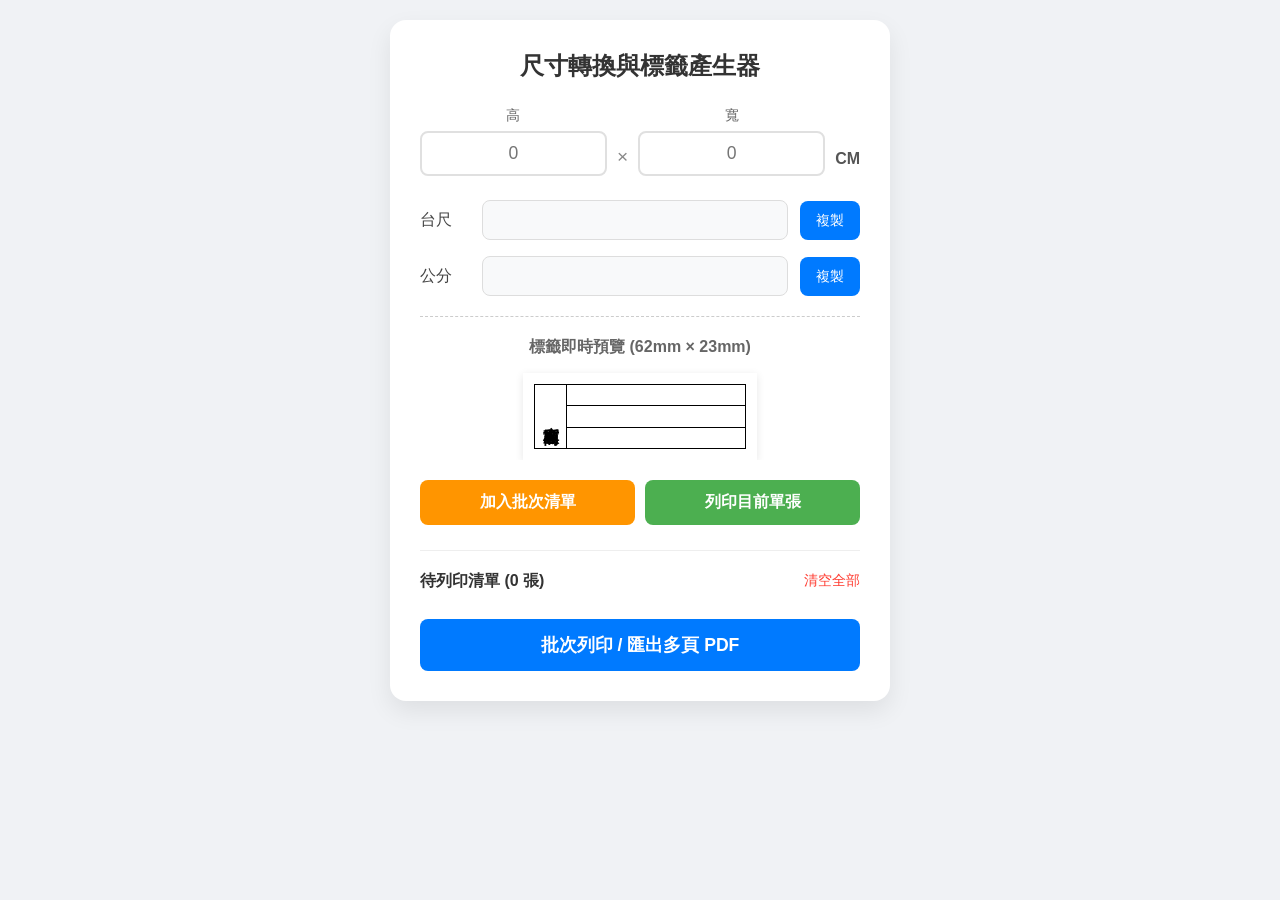
==== index.html @ 01ab7f97 "Add files via upload" ====
<!DOCTYPE html>
<html lang="zh-TW">
<head>
    <meta charset="UTF-8">
    <meta name="viewport" content="width=device-width, initial-scale=1.0, maximum-scale=1.0, user-scalable=no">

    <title>尺寸轉換與標籤批次產生器</title>

    <style id="dynamic-page-size">
        @page {
            size: 62mm 23mm;
            margin: 0;
        }
    </style>

    <style>

        * {
            box-sizing: border-box;
            margin: 0;
            padding: 0;
            font-family: -apple-system, BlinkMacSystemFont, sans-serif;
        }

        body {
            background-color: #f0f2f5;
            display: flex;
            justify-content: center;
            align-items: flex-start;
            min-height: 100vh;
            padding: 20px;
        }

        .card {
            background: #ffffff;
            padding: 30px;
            border-radius: 16px;
            box-shadow: 0 10px 25px rgba(0, 0, 0, 0.08);
            width: 100%;
            max-width: 500px;
            margin-bottom: 30px;
        }

        .title {
            text-align: center;
            font-size: 1.5rem;
            color: #333;
            margin-bottom: 24px;
            font-weight: 600;
        }


        /* ========================================
           尺寸輸入區
           ======================================== */

        .input-group {
            display: flex;
            align-items: flex-end;
            justify-content: space-between;
            gap: 10px;
            margin-bottom: 24px;
        }

        .input-field {
            flex: 1;
            display: flex;
            flex-direction: column;
            align-items: center;
        }

        .input-field label {
            font-size: 0.9rem;
            color: #666;
            margin-bottom: 6px;
        }

        .input-field input {
            width: 100%;
            min-width: 60px;
            padding: 10px;
            font-size: 1.1rem;
            text-align: center;
            border: 2px solid #e0e0e0;
            border-radius: 8px;
            outline: none;
            transition: border-color 0.2s;
        }

        .input-field input:focus {
            border-color: #007aff;
        }

        /* 關閉 Chrome, Safari, Edge, Opera 等瀏覽器的上下調整按鈕 */
        .input-field input::-webkit-outer-spin-button,
        .input-field input::-webkit-inner-spin-button {
            -webkit-appearance: none;
            margin: 0;
        }

        /* 關閉 Firefox 的上下調整按鈕 */
        .input-field input[type=number] {
            -moz-appearance: textfield;
        }

        .multiply-symbol {
            font-size: 1.2rem;
            color: #888;
            margin-bottom: 8px;
        }

        .unit-tag {
            font-size: 1rem;
            font-weight: bold;
            color: #555;
            margin-bottom: 8px;
        }


        /* ========================================
           計算結果
           ======================================== */

        .result-group {
            display: flex;
            flex-direction: column;
            gap: 16px;
            margin-bottom: 20px;
        }

        .result-row {
            display: flex;
            align-items: center;
            gap: 12px;
        }

        .result-label {
            width: 50px;
            font-size: 1rem;
            color: #444;
            font-weight: 500;
        }

        .result-input {
            flex: 1;
            padding: 10px;
            font-size: 1rem;
            border: 1px solid #ddd;
            background-color: #f8f9fa;
            border-radius: 8px;
            outline: none;
        }

        .btn-copy {
            padding: 10px 16px;
            font-size: 0.9rem;
            color: #fff;
            background-color: #007aff;
            border: none;
            border-radius: 8px;
            cursor: pointer;
            white-space: nowrap;
        }

        .btn-copy:hover {
            background-color: #0056b3;
        }


        /* ========================================
           標籤預覽
           ======================================== */

        .label-preview-container {
            display: flex;
            flex-direction: column;
            align-items: center;
            gap: 15px;
            padding-top: 20px;
            border-top: 1px dashed #ccc;
            overflow-x: auto;
        }

        .preview-title {
            font-size: 1rem;
            color: #666;
            font-weight: bold;
        }

        #print-area {
            display: inline-block;
            background: white;
            box-sizing: border-box;

            width: 62mm;
            height: 23mm;

            padding: 3mm;

            box-shadow: 0 2px 8px rgba(0, 0, 0, 0.1);
        }

        .label-grid {
            display: grid;

            grid-template-columns: 15% 85%;
            grid-template-rows: 1fr 1fr 1fr;

            width: 100%;
            height: 100%;

            box-sizing: border-box;

            border-top: 1px solid #000;
            border-left: 1px solid #000;
        }

        .grid-cell {
            border-right: 1px solid #000;
            border-bottom: 1px solid #000;
            position: relative;
            box-sizing: border-box;
        }

        .col-left {
            grid-row: span 3;
        }

        .auto-fit-left,
        .auto-fit-right {
            position: absolute;

            top: 0;
            left: 0;
            right: 0;
            bottom: 0;

            outline: none;

            overflow: hidden;
            white-space: nowrap;

            display: flex;
            justify-content: center;
            align-items: center;
        }

        .auto-fit-left {
            writing-mode: vertical-lr;
            text-orientation: upright;
            letter-spacing: 1px;
            font-weight: bold;
        }

        .auto-fit-right {
            padding: 0 4px;
        }

        .auto-fit-left:hover,
        .auto-fit-right:hover {
            background-color: #f9f9f9;
            cursor: text;
        }


        /* ========================================
           按鈕區
           ======================================== */

        .btn-action-group {
            display: flex;
            gap: 10px;
            margin-top: 20px;
        }

        .btn-add {
            flex: 1;
            padding: 12px;
            font-size: 1rem;
            color: #fff;
            background-color: #ff9500;
            border: none;
            border-radius: 8px;
            cursor: pointer;
            font-weight: bold;
            transition: background-color 0.2s;
        }

        .btn-add:hover {
            background-color: #e08500;
        }

        .btn-print {
            flex: 1;
            padding: 12px;
            font-size: 1rem;
            color: #fff;
            background-color: #4CAF50;
            border: none;
            border-radius: 8px;
            cursor: pointer;
            font-weight: bold;
            transition: background-color 0.2s;
        }

        .btn-print:hover {
            background-color: #45a049;
        }


        /* ========================================
           批次清單
           ======================================== */

        .batch-section {
            margin-top: 25px;
            padding-top: 20px;
            border-top: 1px solid #eee;
        }

        .batch-header {
            display: flex;
            justify-content: space-between;
            align-items: center;
            margin-bottom: 12px;
        }

        .batch-title {
            font-size: 1rem;
            font-weight: bold;
            color: #333;
        }

        .btn-clear {
            font-size: 0.85rem;
            color: #ff3b30;
            background: none;
            border: none;
            cursor: pointer;
        }

        .batch-list {
            max-height: 220px;
            overflow-y: auto;
            display: flex;
            flex-direction: column;
            gap: 8px;
            margin-bottom: 15px;
        }

        .batch-item {
            display: flex;
            justify-content: space-between;
            align-items: center;

            background: #f8f9fa;

            padding: 8px 12px;

            border-radius: 6px;

            font-size: 0.9rem;

            border: 1px solid #e5e5e5;

            gap: 10px;
        }

        .batch-item-text {
            font-family: monospace;
            color: #333;

            flex: 1;

            overflow: hidden;
            text-overflow: ellipsis;
            white-space: nowrap;
        }

        .btn-remove {
            color: #ff3b30;
            background: none;
            border: none;
            cursor: pointer;
            font-weight: bold;
            padding: 2px 6px;
            flex-shrink: 0;
        }

        .btn-batch-print {
            width: 100%;
            padding: 14px;

            font-size: 1.1rem;

            color: #fff;
            background-color: #007aff;

            border: none;
            border-radius: 8px;

            cursor: pointer;

            font-weight: bold;

            transition: background-color 0.2s;
        }

        .btn-batch-print:hover {
            background-color: #0056b3;
        }


        /*
         * 實際列印容器
         */
        #batch-print-container {
            display: none;
        }


        /* ========================================
           RWD
           ======================================== */

        @media (max-width: 480px) {

            .card {
                padding: 20px 15px;
            }

            .btn-action-group {
                flex-direction: column;
            }
        }


        /* ========================================
           PRINT
           ======================================== */

        @media print {

            .card {
                display: none !important;
            }

            html,
            body {

                width: 62mm !important;

                height: auto !important;
                max-height: none !important;

                margin: 0 !important;
                padding: 0 !important;

                overflow: visible !important;

                background: white !important;
            }


            #batch-print-container {

                display: block !important;

                width: 62mm !important;

                margin: 0 !important;
                padding: 0 !important;
            }


            .print-page {

                width: 62mm !important;
                height: 23mm !important;
                max-height: 23mm !important;

                margin: 0 !important;

                padding: 3mm !important;

                box-sizing: border-box;

                overflow: hidden !important;

                page-break-after: always;
                break-after: page;
            }


            .print-page:last-child {

                page-break-after: auto !important;
                break-after: auto !important;
            }


            .label-grid {

                width: 100% !important;
                height: 100% !important;
                max-height: 100% !important;

                box-sizing: border-box;
            }
        }

    </style>
</head>


<body>


<div class="card">

    <div class="title">
        尺寸轉換與標籤產生器
    </div>


    <div class="input-group">

        <div class="input-field">
            <label for="height">高</label>
            <input type="number" id="height" placeholder="0" step="any" onclick="this.select()">
        </div>

        <span class="multiply-symbol">×</span>

        <div class="input-field">
            <label for="width">寬</label>
            <input type="number" id="width" placeholder="0" step="any" onclick="this.select()">
        </div>

        <span class="unit-tag">CM</span>

    </div>


    <div class="result-group">

        <div class="result-row">
            <span class="result-label">台尺</span>
            <input type="text" id="resultTai" class="result-input" readonly>
            <button class="btn-copy" onclick="copyResult('resultTai')">複製</button>
        </div>


        <div class="result-row">
            <span class="result-label">公分</span>
            <input type="text" id="resultCm" class="result-input" readonly>
            <button class="btn-copy" onclick="copyResult('resultCm')">複製</button>
        </div>

    </div>


    <div class="label-preview-container">

        <div class="preview-title">
            標籤即時預覽 (62mm × 23mm)
        </div>


        <div id="print-area">

            <div class="label-grid">


                <!-- 左側：廠商名稱 -->
                <div class="grid-cell col-left">

                    <div
                        class="auto-fit-left"
                        id="preview-vendor"
                        contenteditable="true"
                        spellcheck="false"
                        onclick="selectAllText(this)"
                        oninput="handleManualEdit(this, 'vendor')"
                    >廠商名稱</div>

                </div>


                <!-- 第一列：台尺 + 自訂備註 -->
                <div class="grid-cell">

                    <div
                        class="auto-fit-right"
                        id="label-item-1"
                        contenteditable="true"
                        spellcheck="false"
                        onclick="selectAllText(this)"
                        oninput="handleManualEdit(this, 'line1')"
                    ></div>

                </div>


                <!-- 第二列：自由輸入 -->
                <div class="grid-cell">

                    <div
                        class="auto-fit-right"
                        id="label-item-2"
                        contenteditable="true"
                        spellcheck="false"
                        onclick="selectAllText(this)"
                        oninput="handleManualEdit(this, 'line2')"
                    ></div>

                </div>


                <!-- 第三列：公分 + 自訂備註 -->
                <div class="grid-cell">

                    <div
                        class="auto-fit-right"
                        id="label-item-3"
                        contenteditable="true"
                        spellcheck="false"
                        onclick="selectAllText(this)"
                        oninput="handleManualEdit(this, 'line3')"
                    ></div>

                </div>

            </div>

        </div>

    </div>


    <div class="btn-action-group">

        <button class="btn-add" onclick="addToBatch()">加入批次清單</button>

        <button class="btn-print" onclick="printSingle()">列印目前單張</button>

    </div>


    <div class="batch-section">

        <div class="batch-header">
            <span class="batch-title" id="batch-count-title">待列印清單 (0 張)</span>
            <button class="btn-clear" onclick="clearBatch()">清空全部</button>
        </div>


        <div class="batch-list" id="batchListContainer"></div>


        <button class="btn-batch-print" onclick="printBatch()">批次列印 / 匯出多頁 PDF</button>

    </div>

</div>


<div id="batch-print-container"></div>


<script>

    const heightInput = document.getElementById('height');
    const widthInput = document.getElementById('width');
    const resultTai = document.getElementById('resultTai');
    const resultCm = document.getElementById('resultCm');

    const labelItem1 = document.getElementById('label-item-1');
    const labelItem2 = document.getElementById('label-item-2');
    const labelItem3 = document.getElementById('label-item-3');
    const previewVendor = document.getElementById('preview-vendor');

    const batchListContainer = document.getElementById('batchListContainer');
    const batchCountTitle = document.getElementById('batch-count-title');
    const batchPrintContainer = document.getElementById('batch-print-container');

    let batchItems = [];


    function selectAllText(el) {
        const selection = window.getSelection();
        if (!selection) return;

        const range = document.createRange();
        range.selectNodeContents(el);
        selection.removeAllRanges();
        selection.addRange(range);
    }


    function getCleanText(el) {
        return (el.innerText || '').replace(/\r?\n/g, '').trim();
    }


    function autoFit(el, defaultSize = 22) {
        if (!el) return '';
        let currentSize = defaultSize;
        el.style.fontSize = currentSize + 'px';

        while (
            (Math.ceil(el.scrollHeight) > Math.floor(el.clientHeight) + 1) ||
            (Math.ceil(el.scrollWidth) > Math.floor(el.clientWidth) + 1)
        ) {
            if (currentSize <= 6) break;
            currentSize -= 0.5;
            el.style.fontSize = currentSize + 'px';
        }
        return el.style.fontSize;
    }

    function autoFitLeft(el) { return autoFit(el, 16); }
    function autoFitRight(el) { return autoFit(el, 22); }


    function calculateTai(val) {
        let v = val * 3.3;
        let intV = Math.floor(v);
        let cond1 = Math.floor(v + 0.6) === intV + 1;
        let cond2 = Math.floor(v + 0.3) === intV + 1;

        if (cond1 && !cond2) return intV + 0.5;
        if (cond1 && cond2) return intV + 1;
        return intV;
    }


    /* =========================================================
       智慧替換功能：只修改最前面的尺寸，保留後方自訂文字
       ========================================================= */
    function updateLabelKeepText(labelEl, newDim, isCm) {
        let currentText = (labelEl.innerText || '').replace(/\r?\n/g, '');
        
        let regex = isCm ? /^[\d.]+\s*\*\s*[\d.]+\s*cm/i : /^[\d.]+\s*\*\s*[\d.]+/;

        if (currentText.trim() === '') {
            labelEl.innerText = newDim;
        } else if (regex.test(currentText)) {
            labelEl.innerText = currentText.replace(regex, newDim);
        } else {
            labelEl.innerText = newDim + ' ' + currentText;
        }
    }

    function clearLabelDimension(labelEl, isCm) {
        let currentText = (labelEl.innerText || '').replace(/\r?\n/g, '');
        let regex = isCm ? /^[\d.]+\s*\*\s*[\d.]+\s*cm\s*/i : /^[\d.]+\s*\*\s*[\d.]+\s*/;
        labelEl.innerText = currentText.replace(regex, '');
    }


    /* =========================================================
       更新計算結果與標籤畫面
       ========================================================= */
    function updateCalculations() {
        const hVal = parseFloat(heightInput.value);
        const wVal = parseFloat(widthInput.value);

        if (!isNaN(hVal) && !isNaN(wVal) && hVal > 0 && wVal > 0) {
            const taiStr = `${calculateTai(hVal)}*${calculateTai(wVal)}`;
            const cmStr = `${hVal}*${wVal}cm`;

            resultTai.value = taiStr;
            resultCm.value = cmStr;

            updateLabelKeepText(labelItem1, taiStr, false);
            updateLabelKeepText(labelItem3, cmStr, true);

            autoFitRight(labelItem1);
            autoFitRight(labelItem3);

        } else {
            resultTai.value = '';
            resultCm.value = '';

            clearLabelDimension(labelItem1, false);
            clearLabelDimension(labelItem3, true);

            autoFitRight(labelItem1);
            autoFitRight(labelItem3);
        }
    }


    function copyResult(elementId) {
        const targetInput = document.getElementById(elementId);
        if (!targetInput || !targetInput.value) return;

        if (navigator.clipboard && navigator.clipboard.writeText) {
            navigator.clipboard.writeText(targetInput.value).then(() => {
                clearSizeInputs();
            }).catch(() => {
                fallbackCopy(targetInput);
            });
        } else {
            fallbackCopy(targetInput);
        }
    }

    function fallbackCopy(targetInput) {
        targetInput.select();
        document.execCommand('copy');
        clearSizeInputs();
    }


    function clearSizeInputs() {
        heightInput.value = '';
        widthInput.value = '';
        heightInput.focus();
    }


    function handleManualEdit(el, fieldName) {
        if (fieldName === 'vendor') {
            autoFitLeft(el);
        } else {
            autoFitRight(el);
        }
    }


    function addToBatch() {
        const vendor = getCleanText(previewVendor);
        const line1 = getCleanText(labelItem1);
        const line2 = getCleanText(labelItem2);
        const line3 = getCleanText(labelItem3);

        if (!line1 && !line3) {
            alert('請先輸入有效的高與寬！');
            return;
        }

        const vendorFs = autoFitLeft(previewVendor);
        const line1Fs = autoFitRight(labelItem1);
        const line2Fs = autoFitRight(labelItem2);
        const line3Fs = autoFitRight(labelItem3);

        batchItems.push({
            vendor: vendor || '廠商名稱',
            line1: line1,
            line2: line2,
            line3: line3,
            vendorFs: vendorFs,
            line1Fs: line1Fs,
            line2Fs: line2Fs,
            line3Fs: line3Fs
        });

        updateBatchUI();
        heightInput.select();
    }


    function updateBatchUI() {
        batchCountTitle.innerText = `待列印清單 (${batchItems.length} 張)`;
        batchListContainer.innerHTML = '';

        batchItems.forEach((item, index) => {
            const div = document.createElement('div');
            div.className = 'batch-item';

            const line2Display = item.line2 ? ` / ${item.line2}` : '';

            div.innerHTML = `
                <span class="batch-item-text">
                    #${index + 1}
                    [${escapeHtml(item.vendor)}]
                    ${escapeHtml(item.line1)}
                    ${line2Display ? ` / ${escapeHtml(item.line2)}` : ''}
                    /
                    ${escapeHtml(item.line3)}
                </span>
                <button
                    class="btn-remove"
                    onclick="removeBatchItem(${index})"
                    title="刪除這張"
                >
                    ✕
                </button>
            `;

            batchListContainer.appendChild(div);
        });
    }


    function escapeHtml(text) {
        return String(text)
            .replace(/&/g, '&amp;')
            .replace(/</g, '&lt;')
            .replace(/>/g, '&gt;')
            .replace(/"/g, '&quot;')
            .replace(/'/g, '&#039;');
    }


    function removeBatchItem(index) {
        if (index < 0 || index >= batchItems.length) return;
        batchItems.splice(index, 1);
        updateBatchUI();
    }


    function clearBatch() {
        if (batchItems.length === 0) return;
        batchItems = [];
        updateBatchUI();
    }


    function createPrintPage(item) {
        const pageDiv = document.createElement('div');
        pageDiv.className = 'print-page';

        const labelGrid = document.createElement('div');
        labelGrid.className = 'label-grid';

        const vendorCell = document.createElement('div');
        vendorCell.className = 'grid-cell col-left';
        const vendorText = document.createElement('div');
        vendorText.className = 'auto-fit-left';
        vendorText.style.fontSize = item.vendorFs || '16px';
        vendorText.textContent = item.vendor || '廠商名稱';
        vendorCell.appendChild(vendorText);

        const line1Cell = document.createElement('div');
        line1Cell.className = 'grid-cell';
        const line1Text = document.createElement('div');
        line1Text.className = 'auto-fit-right';
        line1Text.style.fontSize = item.line1Fs || '22px';
        line1Text.textContent = item.line1 || '';
        line1Cell.appendChild(line1Text);

        const line2Cell = document.createElement('div');
        line2Cell.className = 'grid-cell';
        const line2Text = document.createElement('div');
        line2Text.className = 'auto-fit-right';
        line2Text.style.fontSize = item.line2Fs || '22px';
        line2Text.textContent = item.line2 || '';
        line2Cell.appendChild(line2Text);

        const line3Cell = document.createElement('div');
        line3Cell.className = 'grid-cell';
        const line3Text = document.createElement('div');
        line3Text.className = 'auto-fit-right';
        line3Text.style.fontSize = item.line3Fs || '22px';
        line3Text.textContent = item.line3 || '';
        line3Cell.appendChild(line3Text);

        labelGrid.appendChild(vendorCell);
        labelGrid.appendChild(line1Cell);
        labelGrid.appendChild(line2Cell);
        labelGrid.appendChild(line3Cell);
        
        pageDiv.appendChild(labelGrid);

        return pageDiv;
    }


    function printSingle() {
        batchPrintContainer.innerHTML = '';

        const item = {
            vendor: getCleanText(previewVendor) || '廠商名稱',
            line1: getCleanText(labelItem1),
            line2: getCleanText(labelItem2),
            line3: getCleanText(labelItem3),
            vendorFs: autoFitLeft(previewVendor),
            line1Fs: autoFitRight(labelItem1),
            line2Fs: autoFitRight(labelItem2),
            line3Fs: autoFitRight(labelItem3)
        };

        if (!item.line1 && !item.line2 && !item.line3) {
            alert('目前沒有可列印的標籤內容！');
            return;
        }

        const pageDiv = createPrintPage(item);
        batchPrintContainer.appendChild(pageDiv);
        window.print();
    }


    function printBatch() {
        if (batchItems.length === 0) {
            alert('目前清單是空的！');
            return;
        }

        batchPrintContainer.innerHTML = '';

        batchItems.forEach(item => {
            const pageDiv = createPrintPage(item);
            batchPrintContainer.appendChild(pageDiv);
        });

        window.print();
    }


    heightInput.addEventListener('input', updateCalculations);
    widthInput.addEventListener('input', updateCalculations);

    const resizeObserver = new ResizeObserver(() => {
        autoFitLeft(previewVendor);
        autoFitRight(labelItem1);
        autoFitRight(labelItem2);
        autoFitRight(labelItem3);
    });

    resizeObserver.observe(document.getElementById('print-area'));

    setTimeout(() => {
        autoFitLeft(previewVendor);
        autoFitRight(labelItem1);
        autoFitRight(labelItem2);
        autoFitRight(labelItem3);
    }, 50);

    window.addEventListener('afterprint', () => {
        batchPrintContainer.innerHTML = '';
    });

</script>

</body>
</html>
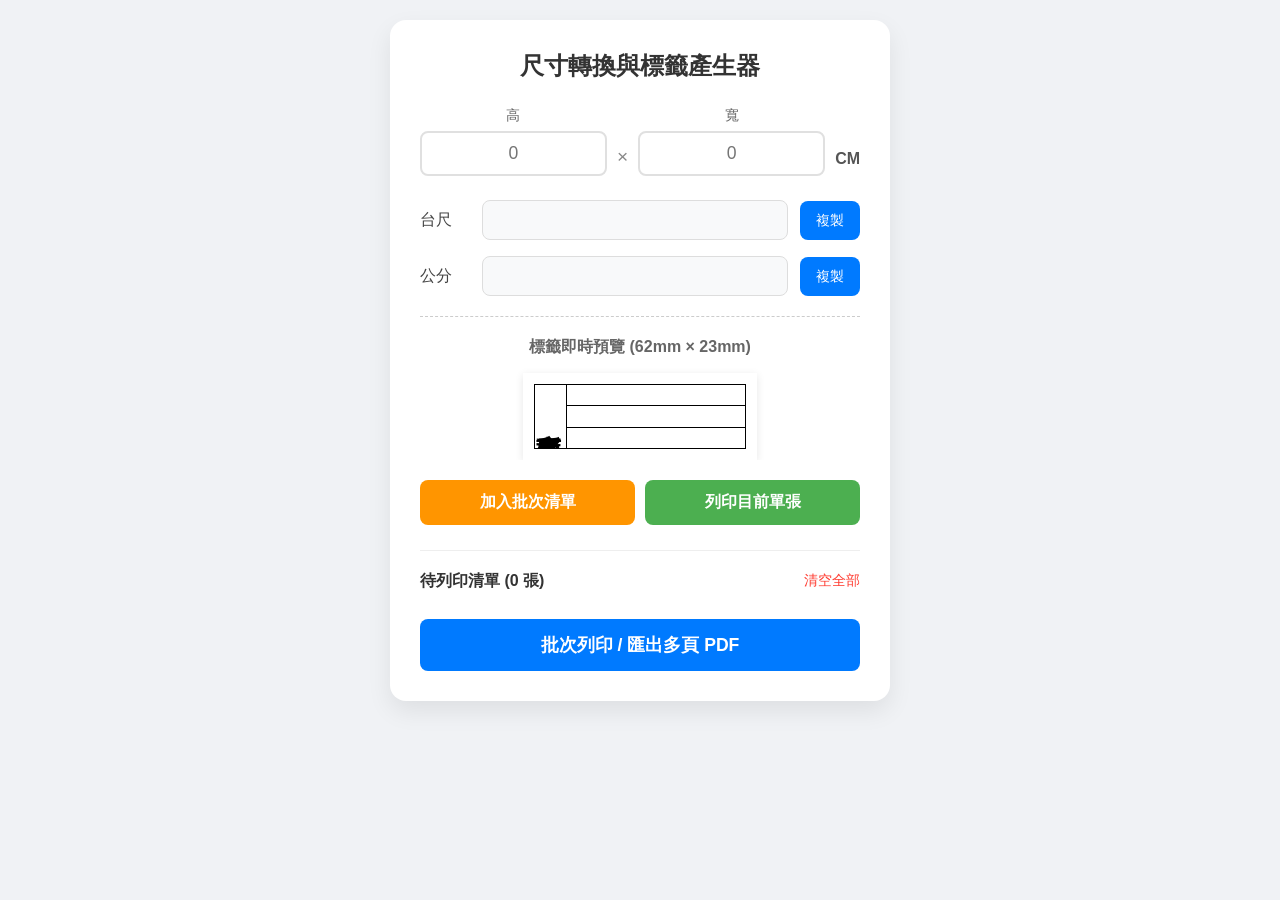
==== commit 0757b10f: "Add files via upload" ====
--- a/index.html
+++ b/index.html
@@ -719,7 +719,7 @@
         return el.style.fontSize;
     }
 
-    function autoFitLeft(el) { return autoFit(el, 16); }
+    function autoFitLeft(el) { return autoFit(el, 40); }
     function autoFitRight(el) { return autoFit(el, 22); }
 
 
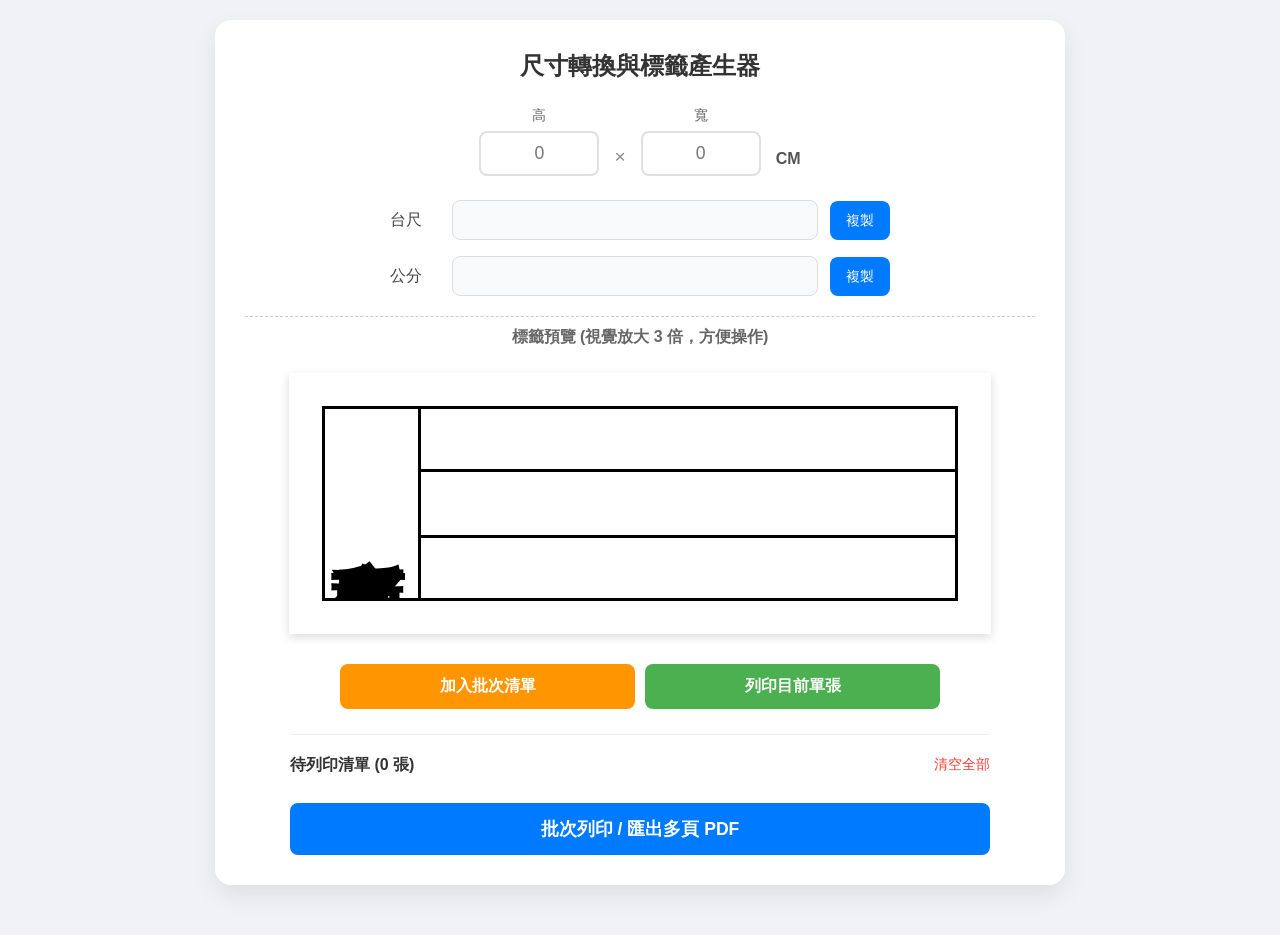
==== commit ddf5ae9d: "Add files via upload" ====
--- a/index.html
+++ b/index.html
@@ -37,7 +37,8 @@
             border-radius: 16px;
             box-shadow: 0 10px 25px rgba(0, 0, 0, 0.08);
             width: 100%;
-            max-width: 500px;
+            /* 為了容納放大 3 倍的預覽，將最大寬度從 500px 調整為 850px */
+            max-width: 850px;
             margin-bottom: 30px;
         }
 
@@ -57,16 +58,19 @@
         .input-group {
             display: flex;
             align-items: flex-end;
-            justify-content: space-between;
-            gap: 10px;
+            justify-content: center; /* 改為置中 */
+            gap: 15px;
             margin-bottom: 24px;
+            max-width: 500px;
+            margin-left: auto;
+            margin-right: auto;
         }
 
         .input-field {
-            flex: 1;
             display: flex;
             flex-direction: column;
             align-items: center;
+            width: 120px;
         }
 
         .input-field label {
@@ -77,7 +81,6 @@
 
         .input-field input {
             width: 100%;
-            min-width: 60px;
             padding: 10px;
             font-size: 1.1rem;
             text-align: center;
@@ -126,6 +129,9 @@
             flex-direction: column;
             gap: 16px;
             margin-bottom: 20px;
+            max-width: 500px;
+            margin-left: auto;
+            margin-right: auto;
         }
 
         .result-row {
@@ -168,7 +174,7 @@
 
 
         /* ========================================
-           標籤預覽
+           標籤預覽 (放大 3 倍區塊)
            ======================================== */
 
         .label-preview-container {
@@ -176,41 +182,51 @@
             flex-direction: column;
             align-items: center;
             gap: 15px;
-            padding-top: 20px;
+            padding-top: 10px;
             border-top: 1px dashed #ccc;
             overflow-x: auto;
+            width: 100%;
         }
 
         .preview-title {
             font-size: 1rem;
             color: #666;
             font-weight: bold;
+            margin-bottom: 10px;
+        }
+
+        .preview-scale-wrapper {
+            width: 186mm; /* 62mm * 3 */
+            height: 69mm; /* 23mm * 3 */
+            position: relative;
+            flex-shrink: 0;
+            margin-bottom: 10px;
         }
 
         #print-area {
+            position: absolute;
+            top: 0;
+            left: 0;
             display: inline-block;
             background: white;
             box-sizing: border-box;
 
             width: 62mm;
             height: 23mm;
-
             padding: 3mm;
 
-            box-shadow: 0 2px 8px rgba(0, 0, 0, 0.1);
+            box-shadow: 0 1px 3px rgba(0, 0, 0, 0.15);
+            transform: scale(3);
+            transform-origin: top left;
         }
 
         .label-grid {
             display: grid;
-
             grid-template-columns: 15% 85%;
             grid-template-rows: 1fr 1fr 1fr;
-
             width: 100%;
             height: 100%;
-
             box-sizing: border-box;
-
             border-top: 1px solid #000;
             border-left: 1px solid #000;
         }
@@ -229,17 +245,13 @@
         .auto-fit-left,
         .auto-fit-right {
             position: absolute;
-
             top: 0;
             left: 0;
             right: 0;
             bottom: 0;
-
             outline: none;
-
             overflow: hidden;
             white-space: nowrap;
-
             display: flex;
             justify-content: center;
             align-items: center;
@@ -271,6 +283,9 @@
             display: flex;
             gap: 10px;
             margin-top: 20px;
+            max-width: 600px;
+            margin-left: auto;
+            margin-right: auto;
         }
 
         .btn-add {
@@ -316,6 +331,9 @@
             margin-top: 25px;
             padding-top: 20px;
             border-top: 1px solid #eee;
+            max-width: 700px;
+            margin-left: auto;
+            margin-right: auto;
         }
 
         .batch-header {
@@ -352,26 +370,18 @@
             display: flex;
             justify-content: space-between;
             align-items: center;
-
             background: #f8f9fa;
-
             padding: 8px 12px;
-
             border-radius: 6px;
-
             font-size: 0.9rem;
-
             border: 1px solid #e5e5e5;
-
             gap: 10px;
         }
 
         .batch-item-text {
             font-family: monospace;
             color: #333;
-
             flex: 1;
-
             overflow: hidden;
             text-overflow: ellipsis;
             white-space: nowrap;
@@ -390,19 +400,13 @@
         .btn-batch-print {
             width: 100%;
             padding: 14px;
-
             font-size: 1.1rem;
-
             color: #fff;
             background-color: #007aff;
-
             border: none;
             border-radius: 8px;
-
             cursor: pointer;
-
             font-weight: bold;
-
             transition: background-color 0.2s;
         }
 
@@ -418,22 +422,37 @@
             display: none;
         }
 
-
         /* ========================================
-           RWD
+           編輯功能相關樣式
            ======================================== */
-
-        @media (max-width: 480px) {
-
-            .card {
-                padding: 20px 15px;
-            }
-
-            .btn-action-group {
-                flex-direction: column;
-            }
-        }
-
+        .batch-item.editing {
+            border: 2px solid #007aff;
+            background-color: #f0f7ff;
+        }
+
+        .batch-item-actions {
+            display: flex;
+            gap: 8px;
+            align-items: center;
+            flex-shrink: 0;
+        }
+
+        .btn-edit {
+            color: #007aff;
+            background: none;
+            border: 1px solid #007aff;
+            border-radius: 6px;
+            cursor: pointer;
+            font-size: 0.85rem;
+            padding: 4px 10px;
+            font-weight: bold;
+            transition: all 0.2s;
+        }
+
+        .btn-edit:hover {
+            background-color: #007aff;
+            color: #fff;
+        }
 
         /* ========================================
            PRINT
@@ -449,7 +468,6 @@
             body {
 
                 width: 62mm !important;
-
                 height: auto !important;
                 max-height: none !important;
 
@@ -457,54 +475,41 @@
                 padding: 0 !important;
 
                 overflow: visible !important;
-
                 background: white !important;
             }
 
 
             #batch-print-container {
-
                 display: block !important;
-
                 width: 62mm !important;
-
                 margin: 0 !important;
                 padding: 0 !important;
             }
 
 
             .print-page {
-
                 width: 62mm !important;
                 height: 23mm !important;
                 max-height: 23mm !important;
-
                 margin: 0 !important;
-
                 padding: 3mm !important;
-
                 box-sizing: border-box;
-
                 overflow: hidden !important;
-
                 page-break-after: always;
                 break-after: page;
             }
 
 
             .print-page:last-child {
-
                 page-break-after: auto !important;
                 break-after: auto !important;
             }
 
 
             .label-grid {
-
                 width: 100% !important;
                 height: 100% !important;
                 max-height: 100% !important;
-
                 box-sizing: border-box;
             }
         }
@@ -563,87 +568,72 @@
     <div class="label-preview-container">
 
         <div class="preview-title">
-            標籤即時預覽 (62mm × 23mm)
+            標籤預覽 (視覺放大 3 倍，方便操作)
         </div>
 
-
-        <div id="print-area">
-
-            <div class="label-grid">
-
-
-                <!-- 左側：廠商名稱 -->
-                <div class="grid-cell col-left">
-
-                    <div
-                        class="auto-fit-left"
-                        id="preview-vendor"
-                        contenteditable="true"
-                        spellcheck="false"
-                        onclick="selectAllText(this)"
-                        oninput="handleManualEdit(this, 'vendor')"
-                    >廠商名稱</div>
+        <!-- 這裡加入了 scale-wrapper 讓放大的元素可以撐開空間 -->
+        <div class="preview-scale-wrapper">
+            <div id="print-area">
+                <div class="label-grid">
+
+                    <!-- 左側：廠商名稱 -->
+                    <div class="grid-cell col-left">
+                        <div
+                            class="auto-fit-left"
+                            id="preview-vendor"
+                            contenteditable="true"
+                            spellcheck="false"
+                            onclick="selectAllText(this)"
+                            oninput="handleManualEdit(this, 'vendor')"
+                        >廠商名稱</div>
+                    </div>
+
+                    <!-- 第一列：台尺 + 自訂備註 -->
+                    <div class="grid-cell">
+                        <div
+                            class="auto-fit-right"
+                            id="label-item-1"
+                            contenteditable="true"
+                            spellcheck="false"
+                            onclick="selectAllText(this)"
+                            oninput="handleManualEdit(this, 'line1')"
+                        ></div>
+                    </div>
+
+                    <!-- 第二列：自由輸入 -->
+                    <div class="grid-cell">
+                        <div
+                            class="auto-fit-right"
+                            id="label-item-2"
+                            contenteditable="true"
+                            spellcheck="false"
+                            onclick="selectAllText(this)"
+                            oninput="handleManualEdit(this, 'line2')"
+                        ></div>
+                    </div>
+
+                    <!-- 第三列：公分 + 自訂備註 -->
+                    <div class="grid-cell">
+                        <div
+                            class="auto-fit-right"
+                            id="label-item-3"
+                            contenteditable="true"
+                            spellcheck="false"
+                            onclick="selectAllText(this)"
+                            oninput="handleManualEdit(this, 'line3')"
+                        ></div>
+                    </div>
 
                 </div>
-
-
-                <!-- 第一列：台尺 + 自訂備註 -->
-                <div class="grid-cell">
-
-                    <div
-                        class="auto-fit-right"
-                        id="label-item-1"
-                        contenteditable="true"
-                        spellcheck="false"
-                        onclick="selectAllText(this)"
-                        oninput="handleManualEdit(this, 'line1')"
-                    ></div>
-
-                </div>
-
-
-                <!-- 第二列：自由輸入 -->
-                <div class="grid-cell">
-
-                    <div
-                        class="auto-fit-right"
-                        id="label-item-2"
-                        contenteditable="true"
-                        spellcheck="false"
-                        onclick="selectAllText(this)"
-                        oninput="handleManualEdit(this, 'line2')"
-                    ></div>
-
-                </div>
-
-
-                <!-- 第三列：公分 + 自訂備註 -->
-                <div class="grid-cell">
-
-                    <div
-                        class="auto-fit-right"
-                        id="label-item-3"
-                        contenteditable="true"
-                        spellcheck="false"
-                        onclick="selectAllText(this)"
-                        oninput="handleManualEdit(this, 'line3')"
-                    ></div>
-
-                </div>
-
             </div>
-
         </div>
 
     </div>
 
 
     <div class="btn-action-group">
-
         <button class="btn-add" onclick="addToBatch()">加入批次清單</button>
-
         <button class="btn-print" onclick="printSingle()">列印目前單張</button>
-
     </div>
 
 
@@ -654,9 +644,7 @@
             <button class="btn-clear" onclick="clearBatch()">清空全部</button>
         </div>
 
-
         <div class="batch-list" id="batchListContainer"></div>
-
 
         <button class="btn-batch-print" onclick="printBatch()">批次列印 / 匯出多頁 PDF</button>
 
@@ -685,9 +673,24 @@
     const batchPrintContainer = document.getElementById('batch-print-container');
 
     let batchItems = [];
-
-
-    function selectAllText(el) {
+    let editIndex = -1; // 記錄目前正在編輯的標籤索引
+
+    // 用於重設編輯狀態的共用函式
+    function resetEditMode() {
+        editIndex = -1;
+        const btnAdd = document.querySelector('.btn-add');
+        btnAdd.innerText = '加入批次清單';
+        btnAdd.style.backgroundColor = '#ff9500';
+    }
+
+
+   function selectAllText(el) {
+        // 1. 如果已經反白過了，就直接回傳，讓瀏覽器接手（將游標放在你點擊的位置）
+        if (el.dataset.isSelected === 'true') {
+            return;
+        }
+
+        // 2. 第一次點擊：執行反白全選
         const selection = window.getSelection();
         if (!selection) return;
 
@@ -695,6 +698,16 @@
         range.selectNodeContents(el);
         selection.removeAllRanges();
         selection.addRange(range);
+
+        // 3. 標記這個標籤目前為「已反白」狀態
+        el.dataset.isSelected = 'true';
+
+        // 4. 當點擊頁面其他地方（失去焦點）時，重置這個狀態，以便下次重新點擊時能再次全選
+        el.addEventListener('blur', function onBlur() {
+            el.dataset.isSelected = 'false';
+            // 執行完後自動移除監聽器，避免重複綁定浪費資源
+            el.removeEventListener('blur', onBlur);
+        });
     }
 
 
@@ -829,7 +842,6 @@
         }
     }
 
-
     function addToBatch() {
         const vendor = getCleanText(previewVendor);
         const line1 = getCleanText(labelItem1);
@@ -846,7 +858,7 @@
         const line2Fs = autoFitRight(labelItem2);
         const line3Fs = autoFitRight(labelItem3);
 
-        batchItems.push({
+        const newItem = {
             vendor: vendor || '廠商名稱',
             line1: line1,
             line2: line2,
@@ -855,12 +867,51 @@
             line1Fs: line1Fs,
             line2Fs: line2Fs,
             line3Fs: line3Fs
-        });
+        };
+
+        if (editIndex !== -1) {
+            // 如果處於編輯模式，則覆蓋原有項目並重設狀態
+            batchItems[editIndex] = newItem;
+            resetEditMode();
+        } else {
+            // 一般新增模式
+            batchItems.push(newItem);
+        }
 
         updateBatchUI();
         heightInput.select();
     }
 
+    function editBatchItem(index) {
+        const item = batchItems[index];
+        editIndex = index;
+
+        // 1. 將資料載回預覽區
+        previewVendor.innerText = item.vendor;
+        labelItem1.innerText = item.line1;
+        labelItem2.innerText = item.line2;
+        labelItem3.innerText = item.line3;
+
+        // 2. 重新計算字體大小
+        autoFitLeft(previewVendor);
+        autoFitRight(labelItem1);
+        autoFitRight(labelItem2);
+        autoFitRight(labelItem3);
+
+        // 3. 清空輸入框避免與畫面不符
+        heightInput.value = '';
+        widthInput.value = '';
+        resultTai.value = '';
+        resultCm.value = '';
+
+        // 4. 變更按鈕為儲存狀態
+        const btnAdd = document.querySelector('.btn-add');
+        btnAdd.innerText = '儲存修改';
+        btnAdd.style.backgroundColor = '#007aff'; 
+        
+        updateBatchUI();
+        window.scrollTo({ top: 0, behavior: 'smooth' });
+    }
 
     function updateBatchUI() {
         batchCountTitle.innerText = `待列印清單 (${batchItems.length} 張)`;
@@ -868,7 +919,8 @@
 
         batchItems.forEach((item, index) => {
             const div = document.createElement('div');
-            div.className = 'batch-item';
+            // 若為目前正在編輯的項目，加上高亮 class
+            div.className = index === editIndex ? 'batch-item editing' : 'batch-item';
 
             const line2Display = item.line2 ? ` / ${item.line2}` : '';
 
@@ -881,13 +933,10 @@
                     /
                     ${escapeHtml(item.line3)}
                 </span>
-                <button
-                    class="btn-remove"
-                    onclick="removeBatchItem(${index})"
-                    title="刪除這張"
-                >
-                    ✕
-                </button>
+                <div class="batch-item-actions">
+                    <button class="btn-edit" onclick="editBatchItem(${index})" title="載入上方預覽區編輯">編輯</button>
+                    <button class="btn-remove" onclick="removeBatchItem(${index})" title="刪除這張">✕</button>
+                </div>
             `;
 
             batchListContainer.appendChild(div);
@@ -908,6 +957,14 @@
     function removeBatchItem(index) {
         if (index < 0 || index >= batchItems.length) return;
         batchItems.splice(index, 1);
+        
+        // 如果刪除的是正在編輯的項目，或影響到編輯中的索引，須進行修正
+        if (editIndex === index) {
+            resetEditMode();
+        } else if (editIndex > index) {
+            editIndex--;
+        }
+        
         updateBatchUI();
     }
 
@@ -915,6 +972,7 @@
     function clearBatch() {
         if (batchItems.length === 0) return;
         batchItems = [];
+        resetEditMode();
         updateBatchUI();
     }
 
@@ -1037,4 +1095,4 @@
 </script>
 
 </body>
-</html>+</html>
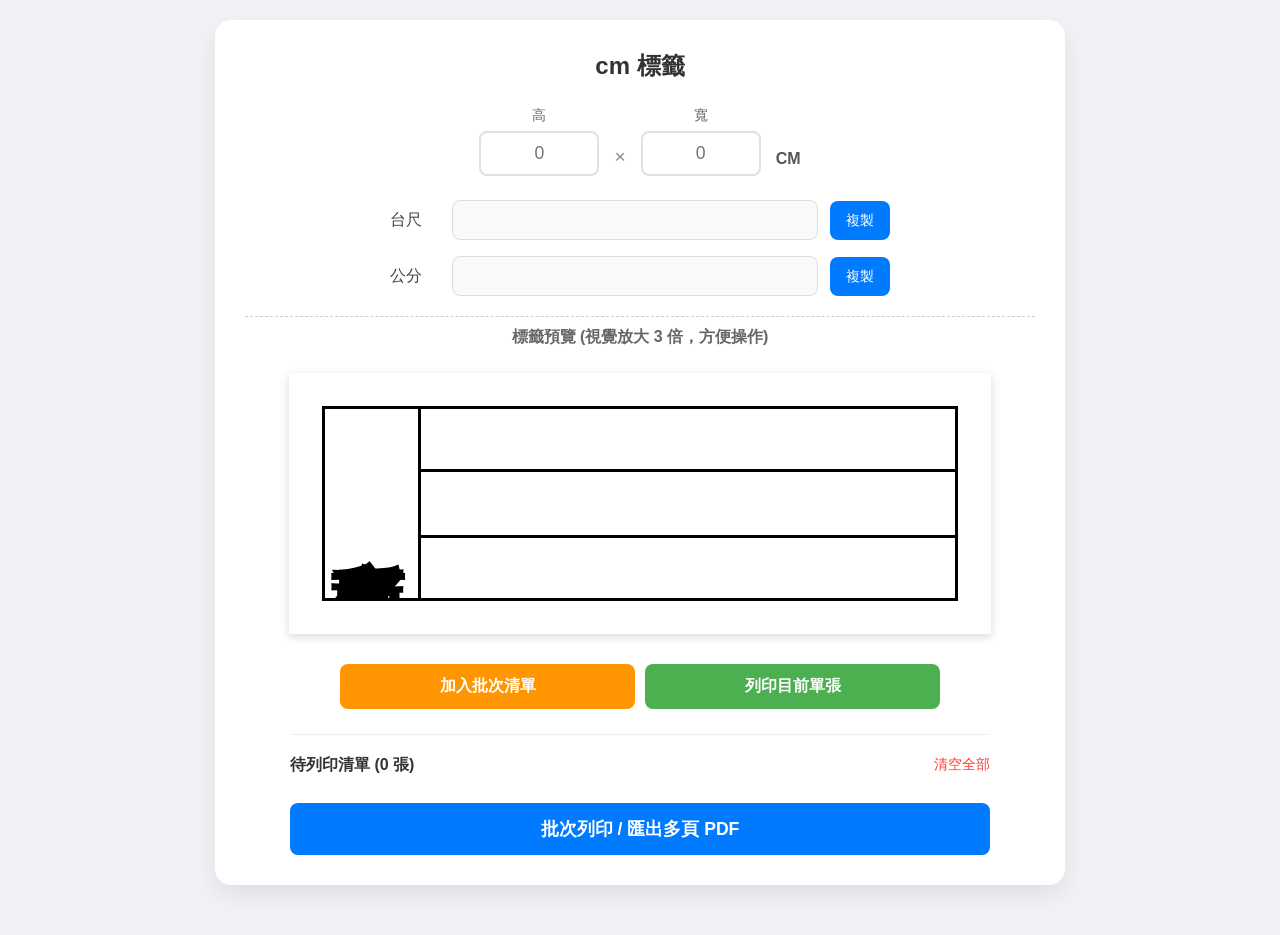
==== commit 3512631f: "Add files via upload" ====
--- a/index.html
+++ b/index.html
@@ -4,7 +4,7 @@
     <meta charset="UTF-8">
     <meta name="viewport" content="width=device-width, initial-scale=1.0, maximum-scale=1.0, user-scalable=no">
 
-    <title>尺寸轉換與標籤批次產生器</title>
+    <title>cm 標籤</title>
 
     <style id="dynamic-page-size">
         @page {
@@ -37,7 +37,6 @@
             border-radius: 16px;
             box-shadow: 0 10px 25px rgba(0, 0, 0, 0.08);
             width: 100%;
-            /* 為了容納放大 3 倍的預覽，將最大寬度從 500px 調整為 850px */
             max-width: 850px;
             margin-bottom: 30px;
         }
@@ -94,14 +93,12 @@
             border-color: #007aff;
         }
 
-        /* 關閉 Chrome, Safari, Edge, Opera 等瀏覽器的上下調整按鈕 */
         .input-field input::-webkit-outer-spin-button,
         .input-field input::-webkit-inner-spin-button {
             -webkit-appearance: none;
             margin: 0;
         }
 
-        /* 關閉 Firefox 的上下調整按鈕 */
         .input-field input[type=number] {
             -moz-appearance: textfield;
         }
@@ -524,7 +521,7 @@
 <div class="card">
 
     <div class="title">
-        尺寸轉換與標籤產生器
+        cm 標籤
     </div>
 
 
@@ -1030,8 +1027,9 @@
     function printSingle() {
         batchPrintContainer.innerHTML = '';
 
+        const vendorText = getCleanText(previewVendor) || '廠商名稱';
         const item = {
-            vendor: getCleanText(previewVendor) || '廠商名稱',
+            vendor: vendorText,
             line1: getCleanText(labelItem1),
             line2: getCleanText(labelItem2),
             line3: getCleanText(labelItem3),
@@ -1048,6 +1046,9 @@
 
         const pageDiv = createPrintPage(item);
         batchPrintContainer.appendChild(pageDiv);
+
+        // 變更標題以作為 PDF 預設檔名
+        document.title = vendorText;
         window.print();
     }
 
@@ -1064,6 +1065,18 @@
             const pageDiv = createPrintPage(item);
             batchPrintContainer.appendChild(pageDiv);
         });
+
+        // 判斷批次清單中的廠商名稱，若皆相同則使用該廠商名稱，否則使用「多廠商」
+        const vendorSet = new Set(batchItems.map(item => item.vendor));
+        let printTitle = 'cm 標籤';
+        if (vendorSet.size === 1) {
+            printTitle = batchItems[0].vendor + '_批次標籤';
+        } else {
+            printTitle = '多廠商_批次標籤';
+        }
+        
+        // 變更標題以作為 PDF 預設檔名
+        document.title = printTitle;
 
         window.print();
     }
@@ -1090,6 +1103,8 @@
 
     window.addEventListener('afterprint', () => {
         batchPrintContainer.innerHTML = '';
+        // 列印完成後，將網頁標題恢復
+        document.title = 'cm 標籤';
     });
 
 </script>
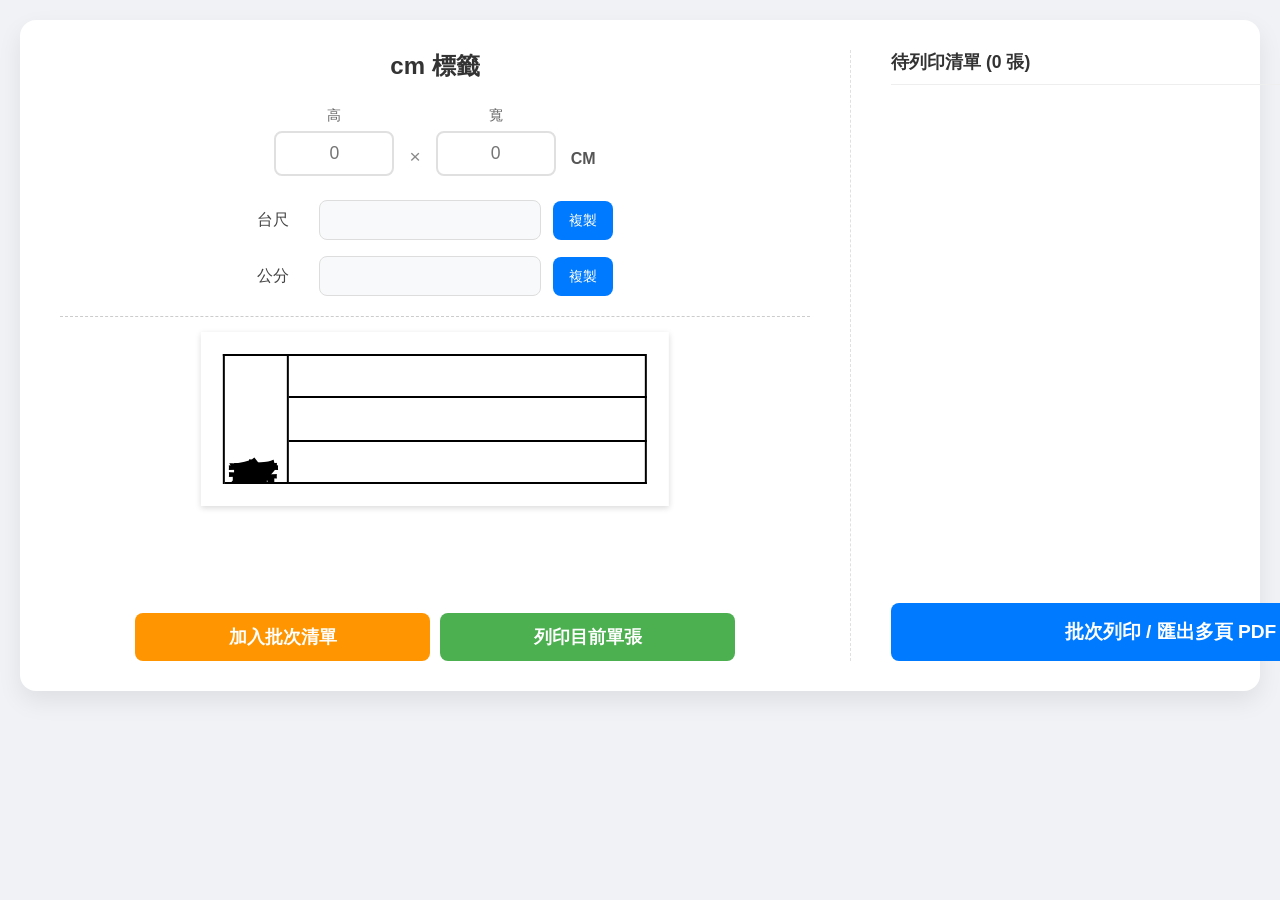
==== commit 36f0f2f4: "Rename cm改ui增加批量修改備註.html to index.html" ====
--- a/index.html
+++ b/index.html
@@ -1,4 +1,4 @@
-<!DOCTYPE html>
+﻿<!DOCTYPE html>
 <html lang="zh-TW">
 <head>
     <meta charset="UTF-8">
@@ -13,1101 +13,103 @@
         }
     </style>
 
-    <style>
-
-        * {
-            box-sizing: border-box;
-            margin: 0;
-            padding: 0;
-            font-family: -apple-system, BlinkMacSystemFont, sans-serif;
-        }
-
-        body {
-            background-color: #f0f2f5;
-            display: flex;
-            justify-content: center;
-            align-items: flex-start;
-            min-height: 100vh;
-            padding: 20px;
-        }
-
-        .card {
-            background: #ffffff;
-            padding: 30px;
-            border-radius: 16px;
-            box-shadow: 0 10px 25px rgba(0, 0, 0, 0.08);
-            width: 100%;
-            max-width: 850px;
-            margin-bottom: 30px;
-        }
-
-        .title {
-            text-align: center;
-            font-size: 1.5rem;
-            color: #333;
-            margin-bottom: 24px;
-            font-weight: 600;
-        }
-
-
-        /* ========================================
-           尺寸輸入區
-           ======================================== */
-
-        .input-group {
-            display: flex;
-            align-items: flex-end;
-            justify-content: center; /* 改為置中 */
-            gap: 15px;
-            margin-bottom: 24px;
-            max-width: 500px;
-            margin-left: auto;
-            margin-right: auto;
-        }
-
-        .input-field {
-            display: flex;
-            flex-direction: column;
-            align-items: center;
-            width: 120px;
-        }
-
-        .input-field label {
-            font-size: 0.9rem;
-            color: #666;
-            margin-bottom: 6px;
-        }
-
-        .input-field input {
-            width: 100%;
-            padding: 10px;
-            font-size: 1.1rem;
-            text-align: center;
-            border: 2px solid #e0e0e0;
-            border-radius: 8px;
-            outline: none;
-            transition: border-color 0.2s;
-        }
-
-        .input-field input:focus {
-            border-color: #007aff;
-        }
-
-        .input-field input::-webkit-outer-spin-button,
-        .input-field input::-webkit-inner-spin-button {
-            -webkit-appearance: none;
-            margin: 0;
-        }
-
-        .input-field input[type=number] {
-            -moz-appearance: textfield;
-        }
-
-        .multiply-symbol {
-            font-size: 1.2rem;
-            color: #888;
-            margin-bottom: 8px;
-        }
-
-        .unit-tag {
-            font-size: 1rem;
-            font-weight: bold;
-            color: #555;
-            margin-bottom: 8px;
-        }
-
-
-        /* ========================================
-           計算結果
-           ======================================== */
-
-        .result-group {
-            display: flex;
-            flex-direction: column;
-            gap: 16px;
-            margin-bottom: 20px;
-            max-width: 500px;
-            margin-left: auto;
-            margin-right: auto;
-        }
-
-        .result-row {
-            display: flex;
-            align-items: center;
-            gap: 12px;
-        }
-
-        .result-label {
-            width: 50px;
-            font-size: 1rem;
-            color: #444;
-            font-weight: 500;
-        }
-
-        .result-input {
-            flex: 1;
-            padding: 10px;
-            font-size: 1rem;
-            border: 1px solid #ddd;
-            background-color: #f8f9fa;
-            border-radius: 8px;
-            outline: none;
-        }
-
-        .btn-copy {
-            padding: 10px 16px;
-            font-size: 0.9rem;
-            color: #fff;
-            background-color: #007aff;
-            border: none;
-            border-radius: 8px;
-            cursor: pointer;
-            white-space: nowrap;
-        }
-
-        .btn-copy:hover {
-            background-color: #0056b3;
-        }
-
-
-        /* ========================================
-           標籤預覽 (放大 3 倍區塊)
-           ======================================== */
-
-        .label-preview-container {
-            display: flex;
-            flex-direction: column;
-            align-items: center;
-            gap: 15px;
-            padding-top: 10px;
-            border-top: 1px dashed #ccc;
-            overflow-x: auto;
-            width: 100%;
-        }
-
-        .preview-title {
-            font-size: 1rem;
-            color: #666;
-            font-weight: bold;
-            margin-bottom: 10px;
-        }
-
-        .preview-scale-wrapper {
-            width: 186mm; /* 62mm * 3 */
-            height: 69mm; /* 23mm * 3 */
-            position: relative;
-            flex-shrink: 0;
-            margin-bottom: 10px;
-        }
-
-        #print-area {
-            position: absolute;
-            top: 0;
-            left: 0;
-            display: inline-block;
-            background: white;
-            box-sizing: border-box;
-
-            width: 62mm;
-            height: 23mm;
-            padding: 3mm;
-
-            box-shadow: 0 1px 3px rgba(0, 0, 0, 0.15);
-            transform: scale(3);
-            transform-origin: top left;
-        }
-
-        .label-grid {
-            display: grid;
-            grid-template-columns: 15% 85%;
-            grid-template-rows: 1fr 1fr 1fr;
-            width: 100%;
-            height: 100%;
-            box-sizing: border-box;
-            border-top: 1px solid #000;
-            border-left: 1px solid #000;
-        }
-
-        .grid-cell {
-            border-right: 1px solid #000;
-            border-bottom: 1px solid #000;
-            position: relative;
-            box-sizing: border-box;
-        }
-
-        .col-left {
-            grid-row: span 3;
-        }
-
-        .auto-fit-left,
-        .auto-fit-right {
-            position: absolute;
-            top: 0;
-            left: 0;
-            right: 0;
-            bottom: 0;
-            outline: none;
-            overflow: hidden;
-            white-space: nowrap;
-            display: flex;
-            justify-content: center;
-            align-items: center;
-        }
-
-        .auto-fit-left {
-            writing-mode: vertical-lr;
-            text-orientation: upright;
-            letter-spacing: 1px;
-            font-weight: bold;
-        }
-
-        .auto-fit-right {
-            padding: 0 4px;
-        }
-
-        .auto-fit-left:hover,
-        .auto-fit-right:hover {
-            background-color: #f9f9f9;
-            cursor: text;
-        }
-
-
-        /* ========================================
-           按鈕區
-           ======================================== */
-
-        .btn-action-group {
-            display: flex;
-            gap: 10px;
-            margin-top: 20px;
-            max-width: 600px;
-            margin-left: auto;
-            margin-right: auto;
-        }
-
-        .btn-add {
-            flex: 1;
-            padding: 12px;
-            font-size: 1rem;
-            color: #fff;
-            background-color: #ff9500;
-            border: none;
-            border-radius: 8px;
-            cursor: pointer;
-            font-weight: bold;
-            transition: background-color 0.2s;
-        }
-
-        .btn-add:hover {
-            background-color: #e08500;
-        }
-
-        .btn-print {
-            flex: 1;
-            padding: 12px;
-            font-size: 1rem;
-            color: #fff;
-            background-color: #4CAF50;
-            border: none;
-            border-radius: 8px;
-            cursor: pointer;
-            font-weight: bold;
-            transition: background-color 0.2s;
-        }
-
-        .btn-print:hover {
-            background-color: #45a049;
-        }
-
-
-        /* ========================================
-           批次清單
-           ======================================== */
-
-        .batch-section {
-            margin-top: 25px;
-            padding-top: 20px;
-            border-top: 1px solid #eee;
-            max-width: 700px;
-            margin-left: auto;
-            margin-right: auto;
-        }
-
-        .batch-header {
-            display: flex;
-            justify-content: space-between;
-            align-items: center;
-            margin-bottom: 12px;
-        }
-
-        .batch-title {
-            font-size: 1rem;
-            font-weight: bold;
-            color: #333;
-        }
-
-        .btn-clear {
-            font-size: 0.85rem;
-            color: #ff3b30;
-            background: none;
-            border: none;
-            cursor: pointer;
-        }
-
-        .batch-list {
-            max-height: 220px;
-            overflow-y: auto;
-            display: flex;
-            flex-direction: column;
-            gap: 8px;
-            margin-bottom: 15px;
-        }
-
-        .batch-item {
-            display: flex;
-            justify-content: space-between;
-            align-items: center;
-            background: #f8f9fa;
-            padding: 8px 12px;
-            border-radius: 6px;
-            font-size: 0.9rem;
-            border: 1px solid #e5e5e5;
-            gap: 10px;
-        }
-
-        .batch-item-text {
-            font-family: monospace;
-            color: #333;
-            flex: 1;
-            overflow: hidden;
-            text-overflow: ellipsis;
-            white-space: nowrap;
-        }
-
-        .btn-remove {
-            color: #ff3b30;
-            background: none;
-            border: none;
-            cursor: pointer;
-            font-weight: bold;
-            padding: 2px 6px;
-            flex-shrink: 0;
-        }
-
-        .btn-batch-print {
-            width: 100%;
-            padding: 14px;
-            font-size: 1.1rem;
-            color: #fff;
-            background-color: #007aff;
-            border: none;
-            border-radius: 8px;
-            cursor: pointer;
-            font-weight: bold;
-            transition: background-color 0.2s;
-        }
-
-        .btn-batch-print:hover {
-            background-color: #0056b3;
-        }
-
-
-        /*
-         * 實際列印容器
-         */
-        #batch-print-container {
-            display: none;
-        }
-
-        /* ========================================
-           編輯功能相關樣式
-           ======================================== */
-        .batch-item.editing {
-            border: 2px solid #007aff;
-            background-color: #f0f7ff;
-        }
-
-        .batch-item-actions {
-            display: flex;
-            gap: 8px;
-            align-items: center;
-            flex-shrink: 0;
-        }
-
-        .btn-edit {
-            color: #007aff;
-            background: none;
-            border: 1px solid #007aff;
-            border-radius: 6px;
-            cursor: pointer;
-            font-size: 0.85rem;
-            padding: 4px 10px;
-            font-weight: bold;
-            transition: all 0.2s;
-        }
-
-        .btn-edit:hover {
-            background-color: #007aff;
-            color: #fff;
-        }
-
-        /* ========================================
-           PRINT
-           ======================================== */
-
-        @media print {
-
-            .card {
-                display: none !important;
-            }
-
-            html,
-            body {
-
-                width: 62mm !important;
-                height: auto !important;
-                max-height: none !important;
-
-                margin: 0 !important;
-                padding: 0 !important;
-
-                overflow: visible !important;
-                background: white !important;
-            }
-
-
-            #batch-print-container {
-                display: block !important;
-                width: 62mm !important;
-                margin: 0 !important;
-                padding: 0 !important;
-            }
-
-
-            .print-page {
-                width: 62mm !important;
-                height: 23mm !important;
-                max-height: 23mm !important;
-                margin: 0 !important;
-                padding: 3mm !important;
-                box-sizing: border-box;
-                overflow: hidden !important;
-                page-break-after: always;
-                break-after: page;
-            }
-
-
-            .print-page:last-child {
-                page-break-after: auto !important;
-                break-after: auto !important;
-            }
-
-
-            .label-grid {
-                width: 100% !important;
-                height: 100% !important;
-                max-height: 100% !important;
-                box-sizing: border-box;
-            }
-        }
-
-    </style>
+    <link rel="stylesheet" href="cm改ui增加批量修改備註.css">
 </head>
-
-
 <body>
 
+<div id="vendorModal" class="modal-overlay" onclick="closeVendorModal(event)">
+    <div class="modal-content" onclick="event.stopPropagation()">
+        <h3>輸入或選擇廠商</h3>
+        <input type="text" id="vendorInput" placeholder="輸入編號 (如:06) 或 名稱" autocomplete="off">
+        <ul id="vendorDropdown" class="dropdown-list"></ul>
+        <div class="modal-actions">
+            <button class="modal-btn modal-btn-cancel" onclick="closeVendorModal()">取消</button>
+            <button class="modal-btn modal-btn-confirm" onclick="applyVendor()">確認並帶入</button>
+        </div>
+    </div>
+</div>
 
-<div class="card">
+<div class="main-container">
+    <!-- 左側控制與預覽區 -->
+    <div class="left-panel">
+        <div class="title">cm 標籤</div>
 
-    <div class="title">
-        cm 標籤
-    </div>
-
-
-    <div class="input-group">
-
-        <div class="input-field">
-            <label for="height">高</label>
-            <input type="number" id="height" placeholder="0" step="any" onclick="this.select()">
+        <div class="input-group">
+            <div class="input-field">
+                <label for="height">高</label>
+                <input type="number" id="height" placeholder="0" step="any" onclick="this.select()">
+            </div>
+            <span class="multiply-symbol">×</span>
+            <div class="input-field">
+                <label for="width">寬</label>
+                <input type="number" id="width" placeholder="0" step="any" onclick="this.select()">
+            </div>
+            <span class="unit-tag">CM</span>
         </div>
 
-        <span class="multiply-symbol">×</span>
-
-        <div class="input-field">
-            <label for="width">寬</label>
-            <input type="number" id="width" placeholder="0" step="any" onclick="this.select()">
+        <div class="result-group">
+            <div class="result-row">
+                <span class="result-label">台尺</span>
+                <input type="text" id="resultTai" class="result-input" readonly>
+                <button class="btn-copy" onclick="copyResult('resultTai')">複製</button>
+            </div>
+            <div class="result-row">
+                <span class="result-label">公分</span>
+                <input type="text" id="resultCm" class="result-input" readonly>
+                <button class="btn-copy" onclick="copyResult('resultCm')">複製</button>
+            </div>
         </div>
 
-        <span class="unit-tag">CM</span>
-
-    </div>
-
-
-    <div class="result-group">
-
-        <div class="result-row">
-            <span class="result-label">台尺</span>
-            <input type="text" id="resultTai" class="result-input" readonly>
-            <button class="btn-copy" onclick="copyResult('resultTai')">複製</button>
-        </div>
-
-
-        <div class="result-row">
-            <span class="result-label">公分</span>
-            <input type="text" id="resultCm" class="result-input" readonly>
-            <button class="btn-copy" onclick="copyResult('resultCm')">複製</button>
-        </div>
-
-    </div>
-
-
-    <div class="label-preview-container">
-
-        <div class="preview-title">
-            標籤預覽 (視覺放大 3 倍，方便操作)
-        </div>
-
-        <!-- 這裡加入了 scale-wrapper 讓放大的元素可以撐開空間 -->
-        <div class="preview-scale-wrapper">
-            <div id="print-area">
-                <div class="label-grid">
-
-                    <!-- 左側：廠商名稱 -->
-                    <div class="grid-cell col-left">
-                        <div
-                            class="auto-fit-left"
-                            id="preview-vendor"
-                            contenteditable="true"
-                            spellcheck="false"
-                            onclick="selectAllText(this)"
-                            oninput="handleManualEdit(this, 'vendor')"
-                        >廠商名稱</div>
+        <div class="label-preview-container">
+                        <div class="preview-scale-wrapper">
+                <div id="print-area">
+                    <div class="label-grid">
+                        <div class="grid-cell col-left">
+                            <div class="auto-fit-left" id="preview-vendor" onclick="openVendorModal()" title="點擊選擇或輸入廠商">廠商名稱</div>
+                        </div>
+                        <div class="grid-cell">
+                            <div class="auto-fit-right" id="label-item-1" contenteditable="true" spellcheck="false" onclick="selectAllText(this)" oninput="handleManualEdit(this, 'line1')"></div>
+                        </div>
+                        <div class="grid-cell">
+                            <div class="auto-fit-right" id="label-item-2" contenteditable="true" spellcheck="false" onclick="selectAllText(this)" oninput="handleManualEdit(this, 'line2')"></div>
+                        </div>
+                        <div class="grid-cell">
+                            <div class="auto-fit-right" id="label-item-3" contenteditable="true" spellcheck="false" onclick="selectAllText(this)" oninput="handleManualEdit(this, 'line3')"></div>
+                        </div>
                     </div>
-
-                    <!-- 第一列：台尺 + 自訂備註 -->
-                    <div class="grid-cell">
-                        <div
-                            class="auto-fit-right"
-                            id="label-item-1"
-                            contenteditable="true"
-                            spellcheck="false"
-                            onclick="selectAllText(this)"
-                            oninput="handleManualEdit(this, 'line1')"
-                        ></div>
-                    </div>
-
-                    <!-- 第二列：自由輸入 -->
-                    <div class="grid-cell">
-                        <div
-                            class="auto-fit-right"
-                            id="label-item-2"
-                            contenteditable="true"
-                            spellcheck="false"
-                            onclick="selectAllText(this)"
-                            oninput="handleManualEdit(this, 'line2')"
-                        ></div>
-                    </div>
-
-                    <!-- 第三列：公分 + 自訂備註 -->
-                    <div class="grid-cell">
-                        <div
-                            class="auto-fit-right"
-                            id="label-item-3"
-                            contenteditable="true"
-                            spellcheck="false"
-                            onclick="selectAllText(this)"
-                            oninput="handleManualEdit(this, 'line3')"
-                        ></div>
-                    </div>
-
                 </div>
             </div>
         </div>
 
+        <div class="btn-action-group">
+            <button class="btn-add" onclick="addToBatch()">加入批次清單</button>
+            <button class="btn-print" onclick="printSingle()">列印目前單張</button>
+        </div>
     </div>
 
+    <!-- 右側批次清單區 -->
+    <div class="right-panel">
+        <div class="batch-section">
+            <div class="batch-header">
+                <span class="batch-title" id="batch-count-title">待列印清單 (0 張)</span>
+                <button class="btn-clear" onclick="clearBatch()">清空全部</button>
+            </div>
 
-    <div class="btn-action-group">
-        <button class="btn-add" onclick="addToBatch()">加入批次清單</button>
-        <button class="btn-print" onclick="printSingle()">列印目前單張</button>
+            <div class="batch-controls" id="batch-controls" style="display: none;">
+                <label class="checkbox-label">
+                    <input type="checkbox" id="selectAllCheckbox" class="batch-checkbox" onchange="toggleSelectAll(this)"> 全選
+                </label>
+                <button class="btn-batch-apply" onclick="applyToSelected()">套用預覽「廠商與附件」至勾選項目</button>
+            </div>
+
+            <div class="batch-list" id="batchListContainer"></div>
+            <button class="btn-batch-print" onclick="printBatch()">批次列印 / 匯出多頁 PDF</button>
+        </div>
     </div>
-
-
-    <div class="batch-section">
-
-        <div class="batch-header">
-            <span class="batch-title" id="batch-count-title">待列印清單 (0 張)</span>
-            <button class="btn-clear" onclick="clearBatch()">清空全部</button>
-        </div>
-
-        <div class="batch-list" id="batchListContainer"></div>
-
-        <button class="btn-batch-print" onclick="printBatch()">批次列印 / 匯出多頁 PDF</button>
-
-    </div>
-
 </div>
-
 
 <div id="batch-print-container"></div>
 
-
-<script>
-
-    const heightInput = document.getElementById('height');
-    const widthInput = document.getElementById('width');
-    const resultTai = document.getElementById('resultTai');
-    const resultCm = document.getElementById('resultCm');
-
-    const labelItem1 = document.getElementById('label-item-1');
-    const labelItem2 = document.getElementById('label-item-2');
-    const labelItem3 = document.getElementById('label-item-3');
-    const previewVendor = document.getElementById('preview-vendor');
-
-    const batchListContainer = document.getElementById('batchListContainer');
-    const batchCountTitle = document.getElementById('batch-count-title');
-    const batchPrintContainer = document.getElementById('batch-print-container');
-
-    let batchItems = [];
-    let editIndex = -1; // 記錄目前正在編輯的標籤索引
-
-    // 用於重設編輯狀態的共用函式
-    function resetEditMode() {
-        editIndex = -1;
-        const btnAdd = document.querySelector('.btn-add');
-        btnAdd.innerText = '加入批次清單';
-        btnAdd.style.backgroundColor = '#ff9500';
-    }
-
-
-   function selectAllText(el) {
-        // 1. 如果已經反白過了，就直接回傳，讓瀏覽器接手（將游標放在你點擊的位置）
-        if (el.dataset.isSelected === 'true') {
-            return;
-        }
-
-        // 2. 第一次點擊：執行反白全選
-        const selection = window.getSelection();
-        if (!selection) return;
-
-        const range = document.createRange();
-        range.selectNodeContents(el);
-        selection.removeAllRanges();
-        selection.addRange(range);
-
-        // 3. 標記這個標籤目前為「已反白」狀態
-        el.dataset.isSelected = 'true';
-
-        // 4. 當點擊頁面其他地方（失去焦點）時，重置這個狀態，以便下次重新點擊時能再次全選
-        el.addEventListener('blur', function onBlur() {
-            el.dataset.isSelected = 'false';
-            // 執行完後自動移除監聽器，避免重複綁定浪費資源
-            el.removeEventListener('blur', onBlur);
-        });
-    }
-
-
-    function getCleanText(el) {
-        return (el.innerText || '').replace(/\r?\n/g, '').trim();
-    }
-
-
-    function autoFit(el, defaultSize = 22) {
-        if (!el) return '';
-        let currentSize = defaultSize;
-        el.style.fontSize = currentSize + 'px';
-
-        while (
-            (Math.ceil(el.scrollHeight) > Math.floor(el.clientHeight) + 1) ||
-            (Math.ceil(el.scrollWidth) > Math.floor(el.clientWidth) + 1)
-        ) {
-            if (currentSize <= 6) break;
-            currentSize -= 0.5;
-            el.style.fontSize = currentSize + 'px';
-        }
-        return el.style.fontSize;
-    }
-
-    function autoFitLeft(el) { return autoFit(el, 40); }
-    function autoFitRight(el) { return autoFit(el, 22); }
-
-
-    function calculateTai(val) {
-        let v = val * 3.3;
-        let intV = Math.floor(v);
-        let cond1 = Math.floor(v + 0.6) === intV + 1;
-        let cond2 = Math.floor(v + 0.3) === intV + 1;
-
-        if (cond1 && !cond2) return intV + 0.5;
-        if (cond1 && cond2) return intV + 1;
-        return intV;
-    }
-
-
-    /* =========================================================
-       智慧替換功能：只修改最前面的尺寸，保留後方自訂文字
-       ========================================================= */
-    function updateLabelKeepText(labelEl, newDim, isCm) {
-        let currentText = (labelEl.innerText || '').replace(/\r?\n/g, '');
-        
-        let regex = isCm ? /^[\d.]+\s*\*\s*[\d.]+\s*cm/i : /^[\d.]+\s*\*\s*[\d.]+/;
-
-        if (currentText.trim() === '') {
-            labelEl.innerText = newDim;
-        } else if (regex.test(currentText)) {
-            labelEl.innerText = currentText.replace(regex, newDim);
-        } else {
-            labelEl.innerText = newDim + ' ' + currentText;
-        }
-    }
-
-    function clearLabelDimension(labelEl, isCm) {
-        let currentText = (labelEl.innerText || '').replace(/\r?\n/g, '');
-        let regex = isCm ? /^[\d.]+\s*\*\s*[\d.]+\s*cm\s*/i : /^[\d.]+\s*\*\s*[\d.]+\s*/;
-        labelEl.innerText = currentText.replace(regex, '');
-    }
-
-
-    /* =========================================================
-       更新計算結果與標籤畫面
-       ========================================================= */
-    function updateCalculations() {
-        const hVal = parseFloat(heightInput.value);
-        const wVal = parseFloat(widthInput.value);
-
-        if (!isNaN(hVal) && !isNaN(wVal) && hVal > 0 && wVal > 0) {
-            const taiStr = `${calculateTai(hVal)}*${calculateTai(wVal)}`;
-            const cmStr = `${hVal}*${wVal}cm`;
-
-            resultTai.value = taiStr;
-            resultCm.value = cmStr;
-
-            updateLabelKeepText(labelItem1, taiStr, false);
-            updateLabelKeepText(labelItem3, cmStr, true);
-
-            autoFitRight(labelItem1);
-            autoFitRight(labelItem3);
-
-        } else {
-            resultTai.value = '';
-            resultCm.value = '';
-
-            clearLabelDimension(labelItem1, false);
-            clearLabelDimension(labelItem3, true);
-
-            autoFitRight(labelItem1);
-            autoFitRight(labelItem3);
-        }
-    }
-
-
-    function copyResult(elementId) {
-        const targetInput = document.getElementById(elementId);
-        if (!targetInput || !targetInput.value) return;
-
-        if (navigator.clipboard && navigator.clipboard.writeText) {
-            navigator.clipboard.writeText(targetInput.value).then(() => {
-                clearSizeInputs();
-            }).catch(() => {
-                fallbackCopy(targetInput);
-            });
-        } else {
-            fallbackCopy(targetInput);
-        }
-    }
-
-    function fallbackCopy(targetInput) {
-        targetInput.select();
-        document.execCommand('copy');
-        clearSizeInputs();
-    }
-
-
-    function clearSizeInputs() {
-        heightInput.value = '';
-        widthInput.value = '';
-        heightInput.focus();
-    }
-
-
-    function handleManualEdit(el, fieldName) {
-        if (fieldName === 'vendor') {
-            autoFitLeft(el);
-        } else {
-            autoFitRight(el);
-        }
-    }
-
-    function addToBatch() {
-        const vendor = getCleanText(previewVendor);
-        const line1 = getCleanText(labelItem1);
-        const line2 = getCleanText(labelItem2);
-        const line3 = getCleanText(labelItem3);
-
-        if (!line1 && !line3) {
-            alert('請先輸入有效的高與寬！');
-            return;
-        }
-
-        const vendorFs = autoFitLeft(previewVendor);
-        const line1Fs = autoFitRight(labelItem1);
-        const line2Fs = autoFitRight(labelItem2);
-        const line3Fs = autoFitRight(labelItem3);
-
-        const newItem = {
-            vendor: vendor || '廠商名稱',
-            line1: line1,
-            line2: line2,
-            line3: line3,
-            vendorFs: vendorFs,
-            line1Fs: line1Fs,
-            line2Fs: line2Fs,
-            line3Fs: line3Fs
-        };
-
-        if (editIndex !== -1) {
-            // 如果處於編輯模式，則覆蓋原有項目並重設狀態
-            batchItems[editIndex] = newItem;
-            resetEditMode();
-        } else {
-            // 一般新增模式
-            batchItems.push(newItem);
-        }
-
-        updateBatchUI();
-        heightInput.select();
-    }
-
-    function editBatchItem(index) {
-        const item = batchItems[index];
-        editIndex = index;
-
-        // 1. 將資料載回預覽區
-        previewVendor.innerText = item.vendor;
-        labelItem1.innerText = item.line1;
-        labelItem2.innerText = item.line2;
-        labelItem3.innerText = item.line3;
-
-        // 2. 重新計算字體大小
-        autoFitLeft(previewVendor);
-        autoFitRight(labelItem1);
-        autoFitRight(labelItem2);
-        autoFitRight(labelItem3);
-
-        // 3. 清空輸入框避免與畫面不符
-        heightInput.value = '';
-        widthInput.value = '';
-        resultTai.value = '';
-        resultCm.value = '';
-
-        // 4. 變更按鈕為儲存狀態
-        const btnAdd = document.querySelector('.btn-add');
-        btnAdd.innerText = '儲存修改';
-        btnAdd.style.backgroundColor = '#007aff'; 
-        
-        updateBatchUI();
-        window.scrollTo({ top: 0, behavior: 'smooth' });
-    }
-
-    function updateBatchUI() {
-        batchCountTitle.innerText = `待列印清單 (${batchItems.length} 張)`;
-        batchListContainer.innerHTML = '';
-
-        batchItems.forEach((item, index) => {
-            const div = document.createElement('div');
-            // 若為目前正在編輯的項目，加上高亮 class
-            div.className = index === editIndex ? 'batch-item editing' : 'batch-item';
-
-            const line2Display = item.line2 ? ` / ${item.line2}` : '';
-
-            div.innerHTML = `
-                <span class="batch-item-text">
-                    #${index + 1}
-                    [${escapeHtml(item.vendor)}]
-                    ${escapeHtml(item.line1)}
-                    ${line2Display ? ` / ${escapeHtml(item.line2)}` : ''}
-                    /
-                    ${escapeHtml(item.line3)}
-                </span>
-                <div class="batch-item-actions">
-                    <button class="btn-edit" onclick="editBatchItem(${index})" title="載入上方預覽區編輯">編輯</button>
-                    <button class="btn-remove" onclick="removeBatchItem(${index})" title="刪除這張">✕</button>
-                </div>
-            `;
-
-            batchListContainer.appendChild(div);
-        });
-    }
-
-
-    function escapeHtml(text) {
-        return String(text)
-            .replace(/&/g, '&amp;')
-            .replace(/</g, '&lt;')
-            .replace(/>/g, '&gt;')
-            .replace(/"/g, '&quot;')
-            .replace(/'/g, '&#039;');
-    }
-
-
-    function removeBatchItem(index) {
-        if (index < 0 || index >= batchItems.length) return;
-        batchItems.splice(index, 1);
-        
-        // 如果刪除的是正在編輯的項目，或影響到編輯中的索引，須進行修正
-        if (editIndex === index) {
-            resetEditMode();
-        } else if (editIndex > index) {
-            editIndex--;
-        }
-        
-        updateBatchUI();
-    }
-
-
-    function clearBatch() {
-        if (batchItems.length === 0) return;
-        batchItems = [];
-        resetEditMode();
-        updateBatchUI();
-    }
-
-
-    function createPrintPage(item) {
-        const pageDiv = document.createElement('div');
-        pageDiv.className = 'print-page';
-
-        const labelGrid = document.createElement('div');
-        labelGrid.className = 'label-grid';
-
-        const vendorCell = document.createElement('div');
-        vendorCell.className = 'grid-cell col-left';
-        const vendorText = document.createElement('div');
-        vendorText.className = 'auto-fit-left';
-        vendorText.style.fontSize = item.vendorFs || '16px';
-        vendorText.textContent = item.vendor || '廠商名稱';
-        vendorCell.appendChild(vendorText);
-
-        const line1Cell = document.createElement('div');
-        line1Cell.className = 'grid-cell';
-        const line1Text = document.createElement('div');
-        line1Text.className = 'auto-fit-right';
-        line1Text.style.fontSize = item.line1Fs || '22px';
-        line1Text.textContent = item.line1 || '';
-        line1Cell.appendChild(line1Text);
-
-        const line2Cell = document.createElement('div');
-        line2Cell.className = 'grid-cell';
-        const line2Text = document.createElement('div');
-        line2Text.className = 'auto-fit-right';
-        line2Text.style.fontSize = item.line2Fs || '22px';
-        line2Text.textContent = item.line2 || '';
-        line2Cell.appendChild(line2Text);
-
-        const line3Cell = document.createElement('div');
-        line3Cell.className = 'grid-cell';
-        const line3Text = document.createElement('div');
-        line3Text.className = 'auto-fit-right';
-        line3Text.style.fontSize = item.line3Fs || '22px';
-        line3Text.textContent = item.line3 || '';
-        line3Cell.appendChild(line3Text);
-
-        labelGrid.appendChild(vendorCell);
-        labelGrid.appendChild(line1Cell);
-        labelGrid.appendChild(line2Cell);
-        labelGrid.appendChild(line3Cell);
-        
-        pageDiv.appendChild(labelGrid);
-
-        return pageDiv;
-    }
-
-
-    function printSingle() {
-        batchPrintContainer.innerHTML = '';
-
-        const vendorText = getCleanText(previewVendor) || '廠商名稱';
-        const item = {
-            vendor: vendorText,
-            line1: getCleanText(labelItem1),
-            line2: getCleanText(labelItem2),
-            line3: getCleanText(labelItem3),
-            vendorFs: autoFitLeft(previewVendor),
-            line1Fs: autoFitRight(labelItem1),
-            line2Fs: autoFitRight(labelItem2),
-            line3Fs: autoFitRight(labelItem3)
-        };
-
-        if (!item.line1 && !item.line2 && !item.line3) {
-            alert('目前沒有可列印的標籤內容！');
-            return;
-        }
-
-        const pageDiv = createPrintPage(item);
-        batchPrintContainer.appendChild(pageDiv);
-
-        // 變更標題以作為 PDF 預設檔名
-        document.title = vendorText;
-        window.print();
-    }
-
-
-    function printBatch() {
-        if (batchItems.length === 0) {
-            alert('目前清單是空的！');
-            return;
-        }
-
-        batchPrintContainer.innerHTML = '';
-
-        batchItems.forEach(item => {
-            const pageDiv = createPrintPage(item);
-            batchPrintContainer.appendChild(pageDiv);
-        });
-
-        // 判斷批次清單中的廠商名稱，若皆相同則使用該廠商名稱，否則使用「多廠商」
-        const vendorSet = new Set(batchItems.map(item => item.vendor));
-        let printTitle = 'cm 標籤';
-        if (vendorSet.size === 1) {
-            printTitle = batchItems[0].vendor + '_批次標籤';
-        } else {
-            printTitle = '多廠商_批次標籤';
-        }
-        
-        // 變更標題以作為 PDF 預設檔名
-        document.title = printTitle;
-
-        window.print();
-    }
-
-
-    heightInput.addEventListener('input', updateCalculations);
-    widthInput.addEventListener('input', updateCalculations);
-
-    const resizeObserver = new ResizeObserver(() => {
-        autoFitLeft(previewVendor);
-        autoFitRight(labelItem1);
-        autoFitRight(labelItem2);
-        autoFitRight(labelItem3);
-    });
-
-    resizeObserver.observe(document.getElementById('print-area'));
-
-    setTimeout(() => {
-        autoFitLeft(previewVendor);
-        autoFitRight(labelItem1);
-        autoFitRight(labelItem2);
-        autoFitRight(labelItem3);
-    }, 50);
-
-    window.addEventListener('afterprint', () => {
-        batchPrintContainer.innerHTML = '';
-        // 列印完成後，將網頁標題恢復
-        document.title = 'cm 標籤';
-    });
-
-</script>
-
+<script src="cm改ui增加批量修改備註.js"></script>
 </body>
 </html>
--- a/cm改ui增加批量修改備註.css
+++ b/cm改ui增加批量修改備註.css
@@ -0,0 +1,654 @@
+@page {
+    size: 62mm 23mm;
+    margin: 0;
+}
+
+* {
+    box-sizing: border-box;
+    margin: 0;
+    padding: 0;
+    font-family: -apple-system, BlinkMacSystemFont, sans-serif;
+}
+
+body {
+    background-color: #f0f2f5;
+    display: flex;
+    justify-content: center;
+    align-items: flex-start;
+    min-height: 100vh;
+    padding: 20px;
+}
+
+.main-container {
+    display: flex;
+    flex-direction: row;
+    gap: 40px;
+    background: #ffffff;
+    padding: 30px 40px;
+    border-radius: 16px;
+    box-shadow: 0 10px 25px rgba(0, 0, 0, 0.08);
+    width: 100%;    
+    max-width: 1500px; /* 放寬整體寬度 */
+    margin-bottom: 30px;
+}
+
+/* 左側操作與預覽區 */
+.left-panel {
+    flex: 1.2; /* 稍微增加左側比例 */
+    min-width: 750px; /* 從 480px 改成 750px，確保能完整塞下標籤 */
+    display: flex;
+    flex-direction: column;
+}
+
+/* 右側清單區 */
+.right-panel {
+    flex: 1.2; /* 讓清單區獲得較多空間 */
+    min-width: 600px;
+    display: flex;
+    flex-direction: column;
+    border-left: 1px dashed #e0e0e0;
+    padding-left: 40px;
+}
+
+/* RWD 適應手機或小螢幕 */
+@media (max-width: 1100px) {
+    .main-container {
+        flex-direction: column;
+    }
+    .right-panel {
+        border-left: none;
+        border-top: 1px dashed #e0e0e0;
+        padding-left: 0;
+        padding-top: 40px;
+        min-width: auto;
+    }
+}
+
+.title {
+    text-align: center;
+    font-size: 1.5rem;
+    color: #333;
+    margin-bottom: 24px;
+    font-weight: 600;
+}
+
+.input-group {
+    display: flex;
+    align-items: flex-end;
+    justify-content: center;
+    gap: 15px;
+    margin-bottom: 24px;
+    max-width: 500px;
+    margin-left: auto;
+    margin-right: auto;
+}
+
+.input-field {
+    display: flex;
+    flex-direction: column;
+    align-items: center;
+    width: 120px;
+}
+
+.input-field label {
+    font-size: 0.9rem;
+    color: #666;
+    margin-bottom: 6px;
+}
+
+.input-field input {
+    width: 100%;
+    padding: 10px;
+    font-size: 1.1rem;
+    text-align: center;
+    border: 2px solid #e0e0e0;
+    border-radius: 8px;
+    outline: none;
+    transition: border-color 0.2s;
+}
+
+.input-field input:focus {
+    border-color: #007aff;
+}
+
+.input-field input::-webkit-outer-spin-button,
+.input-field input::-webkit-inner-spin-button {
+    -webkit-appearance: none;
+    margin: 0;
+}
+
+.input-field input[type=number] {
+    -moz-appearance: textfield;
+}
+
+.multiply-symbol {
+    font-size: 1.2rem;
+    color: #888;
+    margin-bottom: 8px;
+}
+
+.unit-tag {
+    font-size: 1rem;
+    font-weight: bold;
+    color: #555;
+    margin-bottom: 8px;
+}
+
+.result-group {
+    display: flex;
+    flex-direction: column;
+    gap: 16px;
+    margin-bottom: 20px;
+    max-width: 500px;
+    margin-left: auto;
+    margin-right: auto;
+}
+
+.result-row {
+    display: flex;
+    align-items: center;
+    gap: 12px;
+}
+
+.result-label {
+    width: 50px;
+    font-size: 1rem;
+    color: #444;
+    font-weight: 500;
+}
+
+.result-input {
+    flex: 1;
+    padding: 10px;
+    font-size: 1rem;
+    border: 1px solid #ddd;
+    background-color: #f8f9fa;
+    border-radius: 8px;
+    outline: none;
+}
+
+.btn-copy {
+    padding: 10px 16px;
+    font-size: 0.9rem;
+    color: #fff;
+    background-color: #007aff;
+    border: none;
+    border-radius: 8px;
+    cursor: pointer;
+    white-space: nowrap;
+}
+
+.btn-copy:hover {
+    background-color: #0056b3;
+}
+
+.label-preview-container {
+    display: flex;
+    flex-direction: column;
+    align-items: center;
+    padding-top: 15px;
+    border-top: 1px dashed #ccc;
+    overflow-x: auto;
+    width: 100%;
+}
+
+.preview-scale-wrapper {
+    width: 124mm;
+    height: 46mm;
+    position: relative;
+    flex-shrink: 0;
+    margin: 0 auto;
+}
+
+.btn-action-group {
+    display: flex;
+    gap: 10px;
+    margin-top: 15px;
+    max-width: 600px;
+    margin-left: auto;
+    margin-right: auto;
+}
+
+#print-area {
+    position: absolute;
+    top: 0;
+    left: 50%;
+    margin-left: -31mm; /* 62mm 的一半，強制把標籤正中心對準外框正中心 */
+    display: inline-block;
+    background: white;
+    box-sizing: border-box;
+    width: 62mm;
+    height: 23mm;
+    padding: 3mm;
+    box-shadow: 0 1px 3px rgba(0, 0, 0, 0.15);
+    transform: scale(2); /* 放大 2 倍 */
+    transform-origin: top center; /* 讓縮放的基準點改為「正上方中心點」 */
+}
+
+.label-grid {
+    display: grid;
+    grid-template-columns: 15% 85%;
+    grid-template-rows: 1fr 1fr 1fr;
+    width: 100%;
+    height: 100%;
+    box-sizing: border-box;
+    border-top: 1px solid #000;
+    border-left: 1px solid #000;
+}
+
+.grid-cell {
+    border-right: 1px solid #000;
+    border-bottom: 1px solid #000;
+    position: relative;
+    box-sizing: border-box;
+}
+
+.col-left {
+    grid-row: span 3;
+}
+
+.auto-fit-left,
+.auto-fit-right {
+    position: absolute;
+    top: 0;
+    left: 0;
+    right: 0;
+    bottom: 0;
+    outline: none;
+    overflow: hidden;
+    white-space: nowrap;
+    display: flex;
+    justify-content: center;
+    align-items: center;
+}
+
+.auto-fit-left {
+    writing-mode: vertical-lr;
+    text-orientation: upright;
+    letter-spacing: 1px;
+    font-weight: bold;
+    cursor: pointer;
+}
+
+.auto-fit-right {
+    padding: 0 4px;
+}
+
+.auto-fit-left:hover,
+.auto-fit-right:hover {
+    background-color: #f9f9f9;
+    cursor: pointer;
+}
+
+.auto-fit-right:hover {
+    cursor: text;
+}
+
+.btn-action-group {
+    display: flex;
+    gap: 10px;
+    margin-top: 20px;
+    width: 100%;
+}
+
+.btn-add {
+    flex: 1;
+    padding: 12px;
+    font-size: 1.1rem;
+    color: #fff;
+    background-color: #ff9500;
+    border: none;
+    border-radius: 8px;
+    cursor: pointer;
+    font-weight: bold;
+    transition: background-color 0.2s;
+}
+
+.btn-add:hover {
+    background-color: #e08500;
+}
+
+.btn-print {
+    flex: 1;
+    padding: 12px;
+    font-size: 1.1rem;
+    color: #fff;
+    background-color: #4CAF50;
+    border: none;
+    border-radius: 8px;
+    cursor: pointer;
+    font-weight: bold;
+    transition: background-color 0.2s;
+}
+
+.btn-print:hover {
+    background-color: #45a049;
+}
+
+.batch-section {
+    display: flex;
+    flex-direction: column;
+    height: 100%;
+    width: 100%;
+}
+
+.batch-header {
+    display: flex;
+    justify-content: space-between;
+    align-items: center;
+    margin-bottom: 12px;
+    padding-bottom: 10px;
+    border-bottom: 1px solid #eee;
+}
+
+.batch-title {
+    font-size: 1.1rem;
+    font-weight: bold;
+    color: #333;
+}
+
+.btn-clear {
+    font-size: 0.95rem;
+    color: #ff3b30;
+    background: none;
+    border: none;
+    cursor: pointer;
+}
+
+.batch-controls {
+    display: flex;
+    align-items: center;
+    gap: 15px;
+    margin-bottom: 15px;
+    padding: 12px 15px;
+    background: #f0f2f5;
+    border-radius: 8px;
+}
+
+.batch-checkbox {
+    width: 20px;
+    height: 20px;
+    cursor: pointer;
+}
+
+.checkbox-label {
+    display: flex;
+    align-items: center;
+    gap: 8px;
+    font-size: 1rem;
+    font-weight: bold;
+    cursor: pointer;
+    color: #333;
+    user-select: none;
+}
+
+.btn-batch-apply {
+    padding: 10px 18px;
+    font-size: 1rem;
+    color: #fff;
+    background-color: #9c27b0;
+    border: none;
+    border-radius: 6px;
+    cursor: pointer;
+    font-weight: bold;
+    transition: background-color 0.2s;
+}
+
+.btn-batch-apply:hover {
+    background-color: #7b1fa2;
+}
+
+.batch-list {
+    flex-grow: 1;
+    max-height: 600px;
+    overflow-y: auto;
+    display: flex;
+    flex-direction: column;
+    gap: 10px;
+    margin-bottom: 20px;
+    padding-right: 5px;
+}
+
+.batch-item {
+    display: flex;
+    justify-content: space-between;
+    align-items: flex-start;
+    background: #fff;
+    padding: 12px 16px;
+    border-radius: 8px;
+    border: 1px solid #e5e5e5;
+    gap: 15px;
+    box-shadow: 0 2px 5px rgba(0,0,0,0.02);
+}
+
+.batch-item-text {
+    font-family: monospace;
+    color: #333;
+    flex: 1 1 auto;
+    min-width: 0;
+    overflow: visible;
+    text-overflow: clip;
+    white-space: normal;
+    overflow-wrap: anywhere;
+    word-break: break-word;
+    line-height: 1.45;
+    font-size: 1.3rem;
+}
+
+.btn-remove {
+    color: #ff3b30;
+    background: none;
+    border: none;
+    cursor: pointer;
+    font-weight: bold;
+    font-size: 1.1rem;
+    padding: 4px 8px;
+    flex-shrink: 0;
+}
+
+.btn-batch-print {
+    width: 100%;
+    padding: 16px;
+    font-size: 1.2rem;
+    color: #fff;
+    background-color: #007aff;
+    border: none;
+    border-radius: 8px;
+    cursor: pointer;
+    font-weight: bold;
+    transition: background-color 0.2s;
+    margin-top: auto;
+}
+
+.btn-batch-print:hover {
+    background-color: #0056b3;
+}
+
+#batch-print-container {
+    display: none;
+}
+
+.batch-item.editing {
+    border: 2px solid #007aff;
+    background-color: #f0f7ff;
+}
+
+.batch-item-actions {
+    display: flex;
+    gap: 10px;
+    align-items: center;
+    flex-shrink: 0;
+}
+
+.btn-edit {
+    color: #007aff;
+    background: none;
+    border: 1px solid #007aff;
+    border-radius: 6px;
+    cursor: pointer;
+    font-size: 0.95rem;
+    padding: 6px 12px;
+    font-weight: bold;
+    transition: all 0.2s;
+}
+
+.btn-edit:hover {
+    background-color: #007aff;
+    color: #fff;
+}
+
+.modal-overlay {
+    display: none;
+    position: fixed;
+    top: 0;
+    left: 0;
+    width: 100%;
+    height: 100%;
+    background: rgba(0, 0, 0, 0.5);
+    z-index: 1000;
+    justify-content: center;
+    align-items: center;
+    backdrop-filter: blur(3px);
+}
+
+.modal-content {
+    background: white;
+    padding: 25px;
+    border-radius: 12px;
+    width: 90%;
+    max-width: 400px;
+    box-shadow: 0 10px 30px rgba(0,0,0,0.2);
+    display: flex;
+    flex-direction: column;
+    gap: 15px;
+}
+
+.modal-content h3 {
+    font-size: 1.2rem;
+    color: #333;
+    margin-bottom: 5px;
+}
+
+.modal-content input[type="text"] {
+    width: 100%;
+    padding: 12px;
+    font-size: 1.1rem;
+    border: 2px solid #007aff;
+    border-radius: 8px;
+    outline: none;
+}
+
+.dropdown-list {
+    list-style: none;
+    padding: 0;
+    margin: 0;
+    max-height: 200px;
+    overflow-y: auto;
+    border: 1px solid #e0e0e0;
+    border-radius: 8px;
+    display: none;
+    box-shadow: 0 4px 12px rgba(0,0,0,0.1);
+}
+
+.dropdown-list li {
+    padding: 12px 15px;
+    cursor: pointer;
+    border-bottom: 1px solid #f0f0f0;
+    font-size: 1.05rem;
+    display: flex;
+    justify-content: space-between;
+}
+
+.dropdown-list li .vendor-id {
+    color: #888;
+    font-size: 0.9rem;
+}
+
+.dropdown-list li:hover,
+.dropdown-list li.active {
+    background: #007aff;
+    color: white;
+}
+
+.modal-actions {
+    display: flex;
+    justify-content: flex-end;
+    gap: 10px;
+    margin-top: 10px;
+}
+
+.modal-btn {
+    padding: 10px 20px;
+    border-radius: 8px;
+    border: none;
+    font-size: 1rem;
+    cursor: pointer;
+    font-weight: bold;
+}
+
+.modal-btn-cancel {
+    background-color: #f0f2f5;
+    color: #333;
+}
+
+.modal-btn-confirm {
+    background-color: #007aff;
+    color: white;
+}
+
+@media print {
+    /* 1. 強制隱藏所有網頁介面，只允許 #batch-print-container 顯示 */
+    body > *:not(#batch-print-container) {
+        display: none !important;
+    }
+    .modal-overlay {
+        display: none !important;
+    }
+
+    /* 2. 重設頁面大小為 62mm */
+    html, body {
+        width: 62mm !important;
+        height: auto !important;
+        max-height: none !important;
+        margin: 0 !important;
+        padding: 0 !important;
+        overflow: visible !important;
+        background: white !important;
+    }
+
+    /* 3. 確保批次列印區塊顯示並校正位置 */
+    #batch-print-container {
+        display: block !important;
+        width: 62mm !important;
+        margin: 0 !important;
+        padding: 0 !important;
+        position: absolute !important;
+        top: 0 !important;
+        left: 0 !important;
+    }
+
+    /* 4. 單張標籤的尺寸與斷頁設定 */
+    .print-page {
+        width: 62mm !important;
+        height: 23mm !important;
+        max-height: 23mm !important;
+        margin: 0 !important;
+        padding: 3mm !important;
+        box-sizing: border-box;
+        overflow: hidden !important;
+        page-break-after: always;
+        break-after: page;
+    }
+
+    .print-page:last-child {
+        page-break-after: auto !important;
+        break-after: auto !important;
+    }
+
+    .label-grid {
+        width: 100% !important;
+        height: 100% !important;
+        max-height: 100% !important;
+        box-sizing: border-box;
+    }
+}
